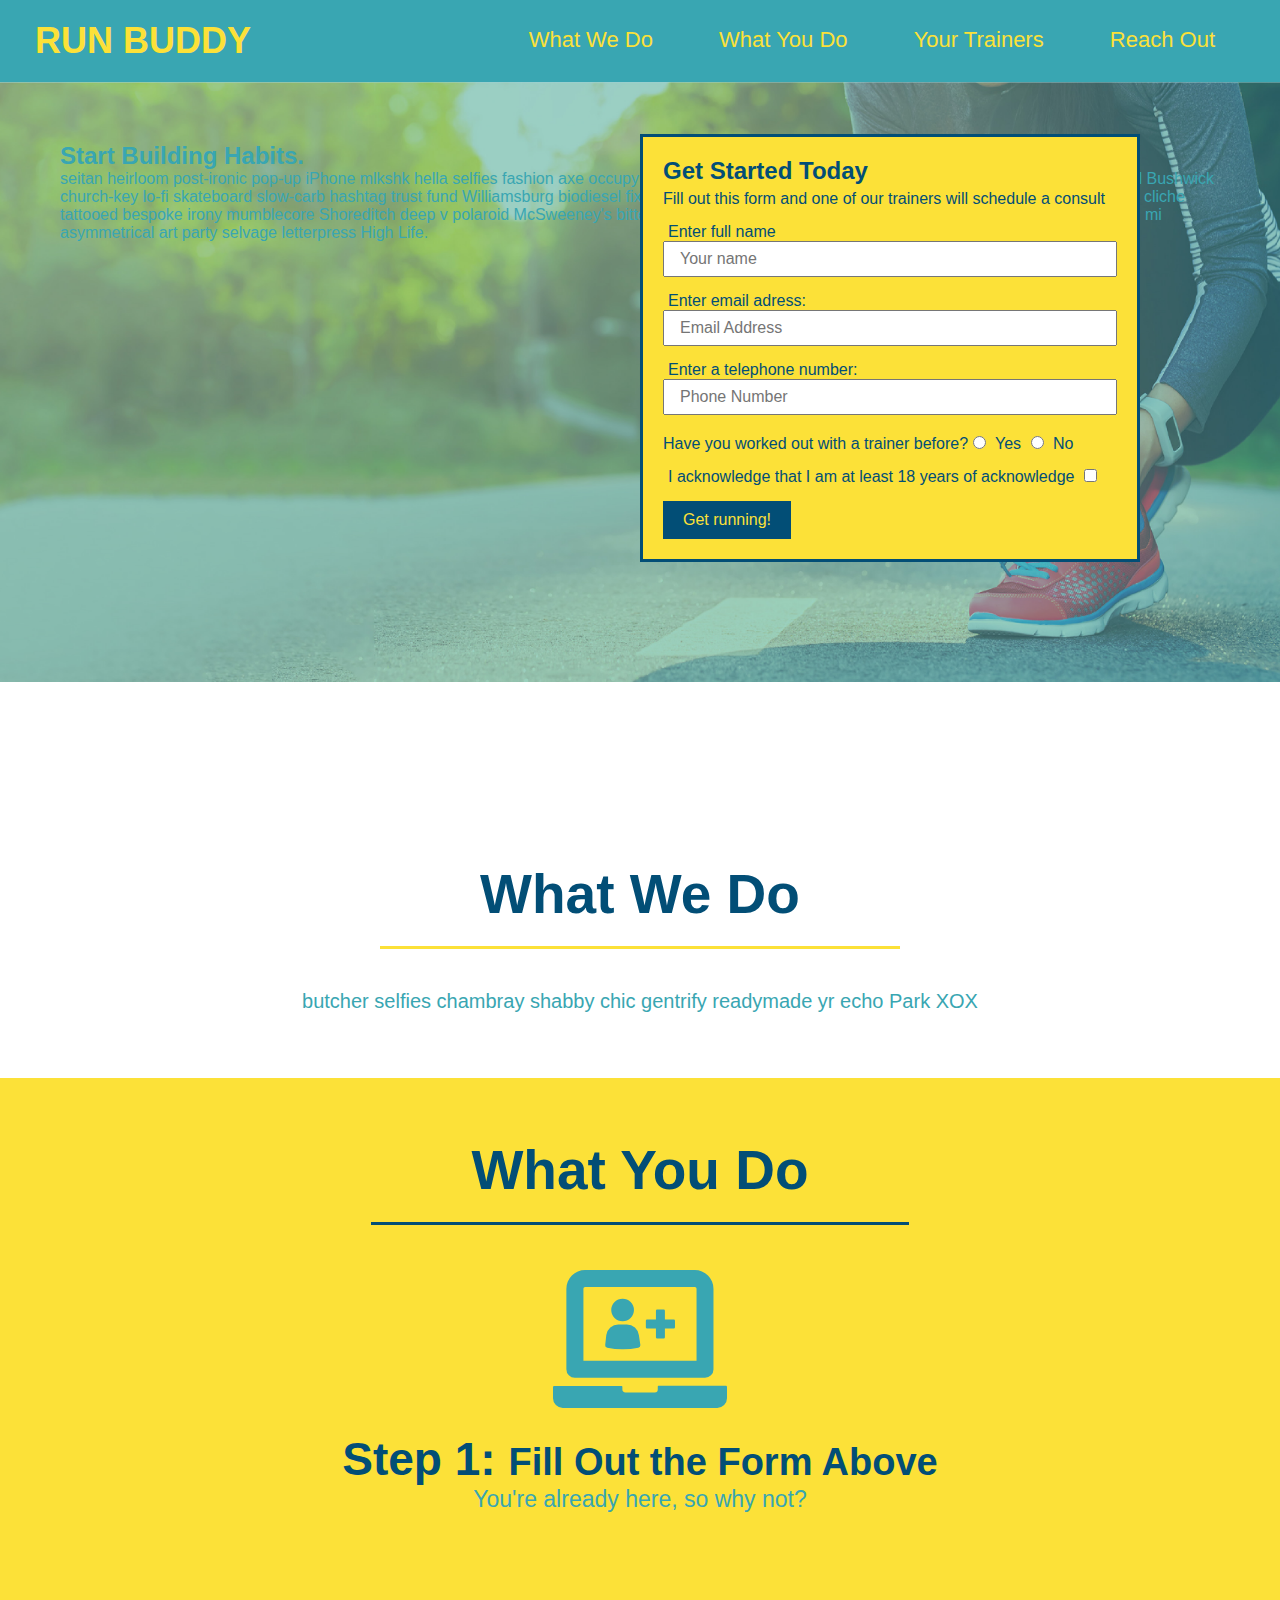
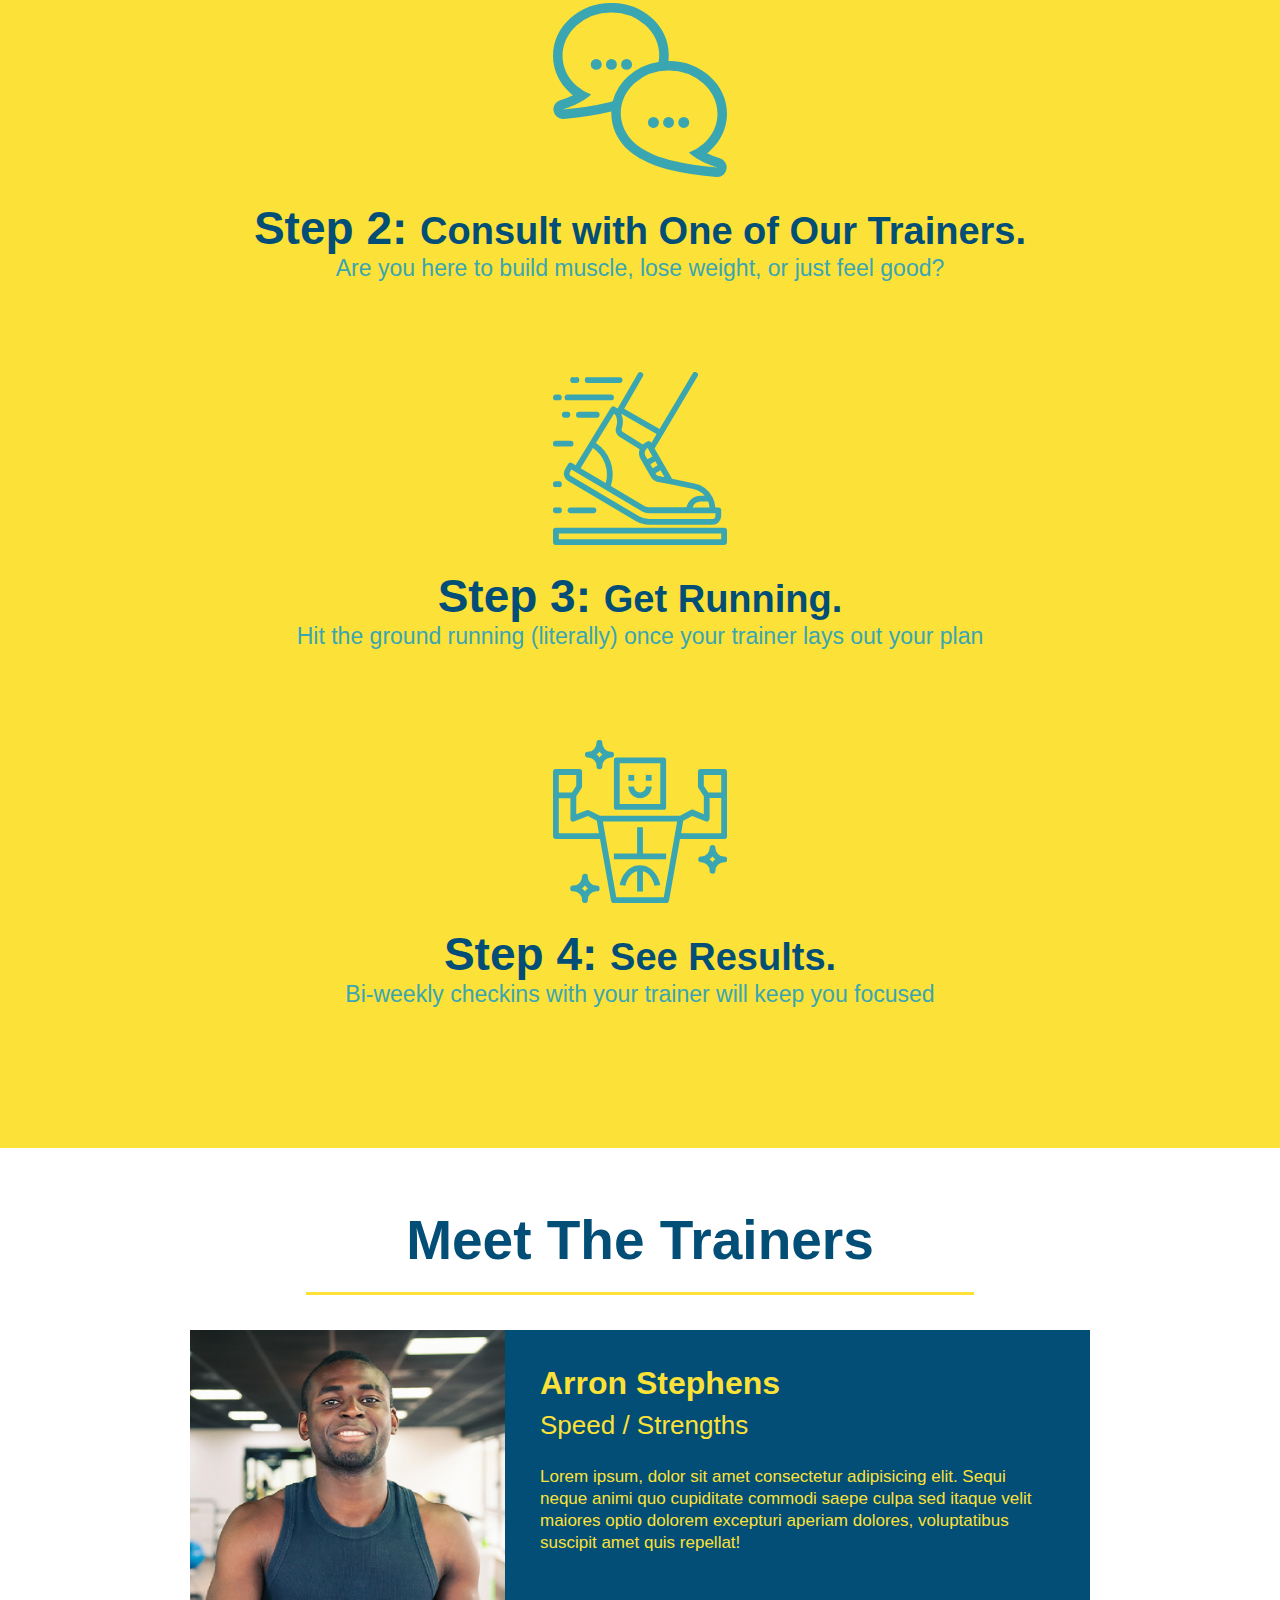
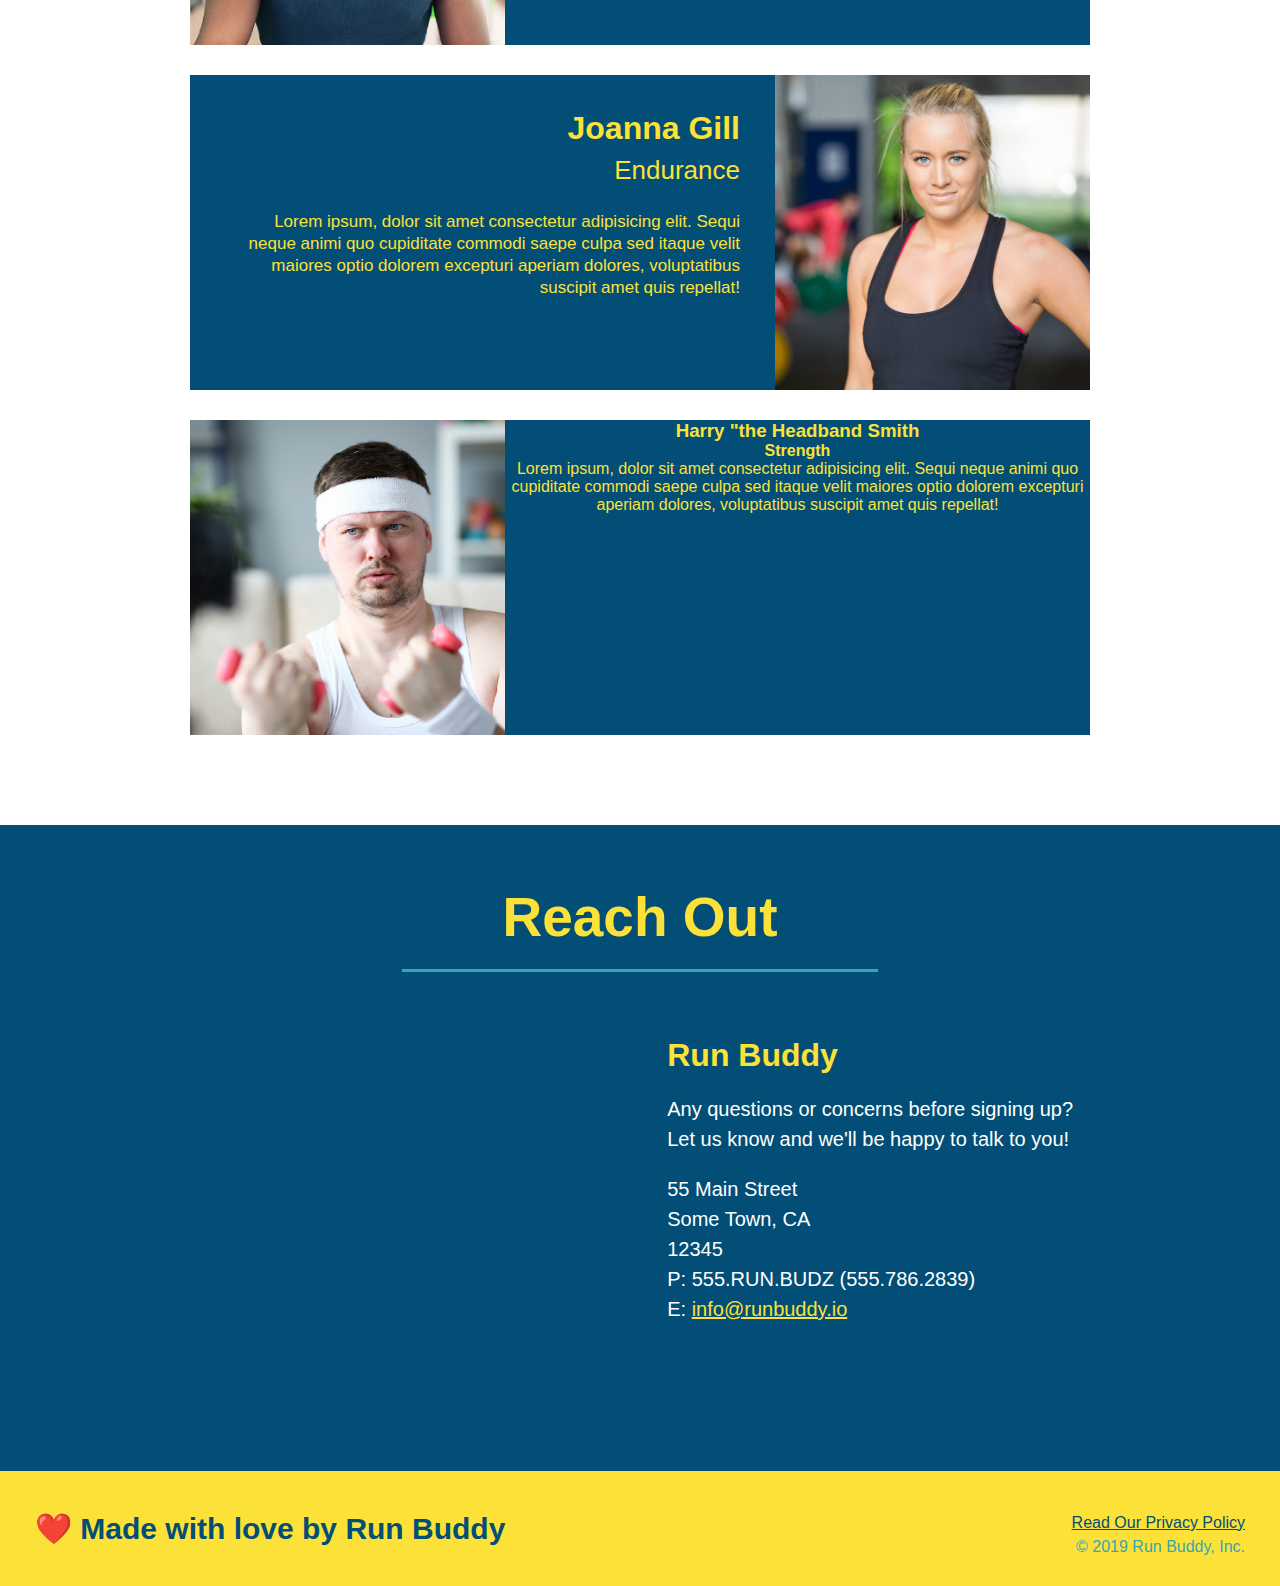
==== index.html @ 313c28f4 "add content to hero, replace image" ====
<!DOCTYPE html>
<html lang="en">
    <head>
        <meta charset="UTF-8" />
        <title>Run Buddy</title>

        <link rel="stylesheet" href="./assets/css/style.css" />
    </head>
    <body>
        <!-- navigation -->
        <header>
        <h1>
            <a href="/">RUN BUDDY</a>
        </h1>
        <nav>
            <ul>
                <li>
                    <a href="#what-we-do">What We Do</a>
                </li>
                <li>
                    <a href="#what-you-do">What You Do</a>
                </li>
                <li>
                    <a href="#your-trainers">Your Trainers</a>
                </li>
                <li>
                    <a href="#reach-out">Reach Out</a>
                </li>
            </ul>
        </nav>
        </header>

        <section class="hero">
            <div class="hero-cta">
                <h2>Start Building Habits.</h2>
                <p>
                  seitan heirloom post-ironic pop-up iPhone mlkshk hella selfies fashion axe occupy readymade put a bird on it messenger bag Wes Anderson Schlitz plaid Bushwick church-key lo-fi skateboard slow-carb hashtag trust fund Williamsburg biodiesel fixie farm-to-table 8-bit banjo XOXO Banksy chillwave bicycle rights retro cliche tattooed bespoke irony mumblecore Shoreditch deep v polaroid McSweeney's bitters cray gentrify tofu Marfa you probably haven't heard of them yr banh mi asymmetrical art party selvage letterpress High Life.
                </p>
              </div>
            <div class="hero-form">
                <h3>Get Started Today</h3>
                <p>Fill out this form and one of our trainers will schedule a consult</p>
            <!-- Add form element -->
            <form>
                <label for="name">Enter full name</label>
                <input type="text" placeholder="Your name" id="name" class="form-input"/>

                <label for="email">Enter email adress:</label>
                <input type="email" placeholder="Email Address" name="email" id="email" class="form-input"/>

                <label for="phone">Enter a telephone number:</label>
                <input type="tel" placeholder="Phone Number" name="phone" id="phone" class="form-input" />
                <p>
                    Have you worked out with a trainer before?
                    <input type="radio" name="trainer-confirm" id="trainer-yes" />
                    <label for="trainer-yes">Yes</label>
                    <input type="radio" name="trainer-confirm" id="trainer-no" />
                    <label for="trainer-no">No</label>
                </p>
                <p>
                    <label for="checkbox" >
                        I acknowledge that I am at least 18 years of acknowledge
                    </label>
                    <input type="checkbox" name="age-confirm" id="checkbox" />
                </p>
                <button type="submit">
                    Get running!
                </button>
            </form>
            </div>
        </section>
        <!-- end hero -->
        <!-- hero/jumbotron -->
        <section>
        </section>

        <!-- "what we do" -->
        <section id="what-we-do" class="intro">
            <h2 class="section-title primary-border">What We Do</h2>
            <p>
               butcher selfies chambray shabby chic gentrify readymade yr echo Park XOX 
            </p>
        </section>

        <!-- "what you do section"-->
        <section id="what-you-do" class="steps">
            <h2 class="section-title secondary">What You Do</h2>

            <div>
                <!-- insert this img element -->
                <img src="./assets/images/step-1.svg">
                <h3> Step 1: <span>Fill Out the Form Above</span></h3>
                <p>You're already here, so why not?</p>
            </div>

            <div>
                <img src="./assets/images/step-2.svg" alt="" />
                <h3> Step 2: <span>Consult with One of Our Trainers.</span></h3>
                <p>Are you here to build muscle, lose weight, or just feel good?</p>
            </div>

            <div>
                <img src="./assets/images/step-3.svg" alt="" />
                <h3>Step 3: <span>Get Running.</span></h3>
                <p>Hit the ground running (literally) once your trainer lays out your plan</p>
            </div>

            <div>
                <img src="./assets/images/step-4.svg" alt="" />
                <h3>Step 4: <span>See Results.</span></h3>
                <p>Bi-weekly checkins with your trainer will keep you focused</p>
            </div>
        </section>

        <!-- "meet the trainers"-->
        <section id="your-trainers" class="trainers">
            <h2 class="section-title primary-border">Meet The Trainers</h2>
            <article class="trainer">
                <img src="./assets/images/trainer-1.jpg" alt="Arron Stephens in his workout clothes, ready to pump iron" />
                <div class="trainer-bio text-left">
                    <h3> Arron Stephens</h3>
                    <h4>Speed / Strengths</h4>
                    <p>
                        Lorem ipsum, dolor sit amet consectetur adipisicing elit. Sequi neque animi quo cupiditate commodi saepe culpa sed
                        itaque velit maiores optio dolorem excepturi aperiam dolores, voluptatibus suscipit amet quis repellat!
                    </p>
                </div>
            </article>

            <!-- second trainer bio -->
            <article class="trainer">
                <div class="trainer-bio text-right">
                    <h3>Joanna Gill</h3>
                    <h4>Endurance</h4>
                    <p>Lorem ipsum, dolor sit amet consectetur adipisicing elit. Sequi neque animi quo cupiditate commodi saepe culpa sed
                       itaque velit maiores optio dolorem excepturi aperiam dolores, voluptatibus suscipit amet quis repellat!</p>
                </div>
                <img src="./assets/images/trainer-2.jpg" alt="Joanna Gill cooling off after a workout" />
            </article>

            <!-- third trainer bio -->
            <article class="trainer">
                <img src="./assets/images/trainer-3.jpg" alt="Harry SMith wearing a headband and lifting comically small pink weights" />
                <h3>Harry "the Headband Smith</h3>
                <h4>Strength</h4>
                <p>Lorem ipsum, dolor sit amet consectetur adipisicing elit. Sequi neque animi quo cupiditate commodi saepe culpa sed
                    itaque velit maiores optio dolorem excepturi aperiam dolores, voluptatibus suscipit amet quis repellat!</p>
            </article>
        </section>

        <!--"reach out section"-->
        <section id="reach-out" class="contact">
            <h2 class="section-title secondary-border">Reach Out</h2>
            <div class="contact-info">
                <iframe src="https://www.google.com/maps/embed?pb=!1m18!1m12!1m3!1d3417.18582419371!2d-97.79706678522282!3d31.076757676022446!2m3!1f0!2f0!3f0!3m2!1i1024!2i768!4f13.1!3m3!1m2!1s0x865ab4d76bbcd91b%3A0xd4c68aaa3ef60b94!2s3803%20Anvil%20Range%20Rd%2C%20Killeen%2C%20TX%2076549!5e0!3m2!1sen!2sus!4v1616133177177!5m2!1sen!2sus" 
                 frameborder="0"
                 height="400"
                 width="400"
                 style="border:0"
                 allowfullscreen
                >
                </iframe>
                <div>
                    <h3>Run Buddy</h3>
                <p>
                    Any questions or concerns before signing up?
                    <br />
                    Let us know and we'll be happy to talk to you!
                </p>
                <address>
                    55 Main Street <br />
                    Some Town, CA <br />
                    12345<br />
                    P: 555.RUN.BUDZ (555.786.2839)<br />
                    E: <a href="mailto:info@runbuddy.io">info@runbuddy.io</a>
                </address>
                </div>
            </div>
        </section>
        <footer>
            <h2>❤️ Made with love by Run Buddy</h2>
            <div>
                <a href="./privacy-policy.html">Read Our Privacy Policy</a><br />
                &copy; 2019 Run Buddy, Inc.
            </div>
        </footer>
    </body>
</html>
---- assets/css/style.css ----
* {
    margin: 0;
    padding; 0;
    box-sizing: border-box;
}
body {
    color: #39a6b2;
    font-family: Helvetica, Arial, sans-serif;
}

/*apply styles to <header> */
header {
    padding: 20px 35px;
    background-color: #39a6b2
}

header h1 {
    font-weight: bold
    font-size: 36px;
    color: 3fce138;
    margin: 0;
}

header a {
    text-decoration: none;
    color: #fce138
}

header nav {
    float: right;
    margin: 7px 0;
}

header nav ul li {
    display: inline;
}

header nav ul li {
    margin: 0 30px;
    font-weight: lighter;
    font-size: 22px;
}

header h1 {
    font-weight: bold;
    font-size: 36px;
    color: #fce138;
    margin: 0;
    display:inline;
}

footer {
    background: #fce138;
    width: 100%;
    padding: 40px 35px;
}

footer h2 {
    display: inline;
    color: #024e76;
    font-size: 30px;
    margin: 0;
}

footer div {
    float: right;
    line-height: 1.5;
    text-align: right;
}

footer a {
    color: #024e76;
}

section {
    padding: 60px;
}

/* Hero Style Start */
.hero {
    background-image: url("../images/hero-bg.jpg");
    height: 600px;
    background-size: cover;
    background-position: center;
    position: relative;
}
/* Hero Style End*/

.hero-form {
    border: 3px solid #024e76;
    background-color: #fce138;
    padding: 20px;
    width: 500px;
    color: #024e76;
    position: absolute;
    bottom: 120px;
    right: 140px;
}

.hero-form h3 {
    font-size: 24px;
    margin: 0;
}

.hero-form p {
    margin: 5px 0 15px 0;
}

.form-input {
    border: 1px solid #024e76
    display: block;
    padding: 7px 15px;
    font-size: 16px;
    color: #024e76;
    width: 100%;
    margin-bottom: 15px;
}

.hero-form label {
    margin: 0 5px;
}

.hero-form button {
    color: #fce138;
    background-color: #024e76;
    border: none;
    padding: 10px 20px;
    font-size: 16px;
}
/*HERO STYLES END */

.intro {
    text-align: center;
}

.intro p {
    line-height: 1.7;
    color: #39a6b2;
    width; 80%;
    font-size: 20px;
    margin: 0 auto;
}

.steps {
    text-align: center;
    background: #fce138;
}

.section-title {
    font-size: 55px;
    color: #024e76;
    margin-bottom: 35px;
    padding: 0 100px 20px 100px;
    display: inline-block;
    border-bottom: 3px solid;
}

.primary-border {
    border-color: #fce138;
}

.secondary-border {
    border-color: #39a6b2;
}

.steps div {
    margin-bottom: 80px;
}

.steps img {
    width: 15%;
    margin: 10px 0;
}

.steps h3 {
    color: #024e76;
    font-size: 46px;
    margin-top: 10px;
}

.steps p {
    color: #39a6b2;
    font-size: 23px;
}

.steps span {
    font-size: 38px;
}

.trainers {
    text-align: center;
}

.trainer {
    width: 900px;
    margin: 0 auto 30px auto;
    background: #024e76;
    color: #fce138;
    overflow: auto
}

.trainer img {
    width: 35%;
    float: left;
    overflow: auto
}

.trainer-bio {
    padding: 35px;
    float: left;
    width: 65%
}

.text-left {
    text-align: left;
}

.text-right {
    text-align: right;
}

.trainer-bio h3 {
    font-size: 32px;
    margin-bottom: 8px;
}

.trainer-bio h4 {
    font-weight: lighter;
    font-size: 26px;
    margin-bottom: 25px;
}

.trainer-bio p {
    font-size: 17px;
    line-height: 1.3;
}

/* REACH OUT STYLES START */
.contact {
    text-align: center;
    background: #024e76;
}

.contact h2 {
    color: #fce138;
}

.contact-info iframe {
    width: 400px;
    height: 400px;
}

.contact-info iframe {
    width: 400px;
    height: 400px;
}

.contact-info div {
    width: 410px;
    display: inline-block;
    vertical-align: top;
    text-align: left;
    margin: 30px 0 0 60px;
    color: white;
}

.contact-info h3 {
    color: #fce138;
    font-size: 32px;
}

.contact-info p, .contact-info address {
    margin: 20px 0;
    line-height: 1.5;
    font-size: 20px;
    font-style: normal;
}

.contact-info a {
    color: #fce138;
}

/* REACH OUT STYLES END */
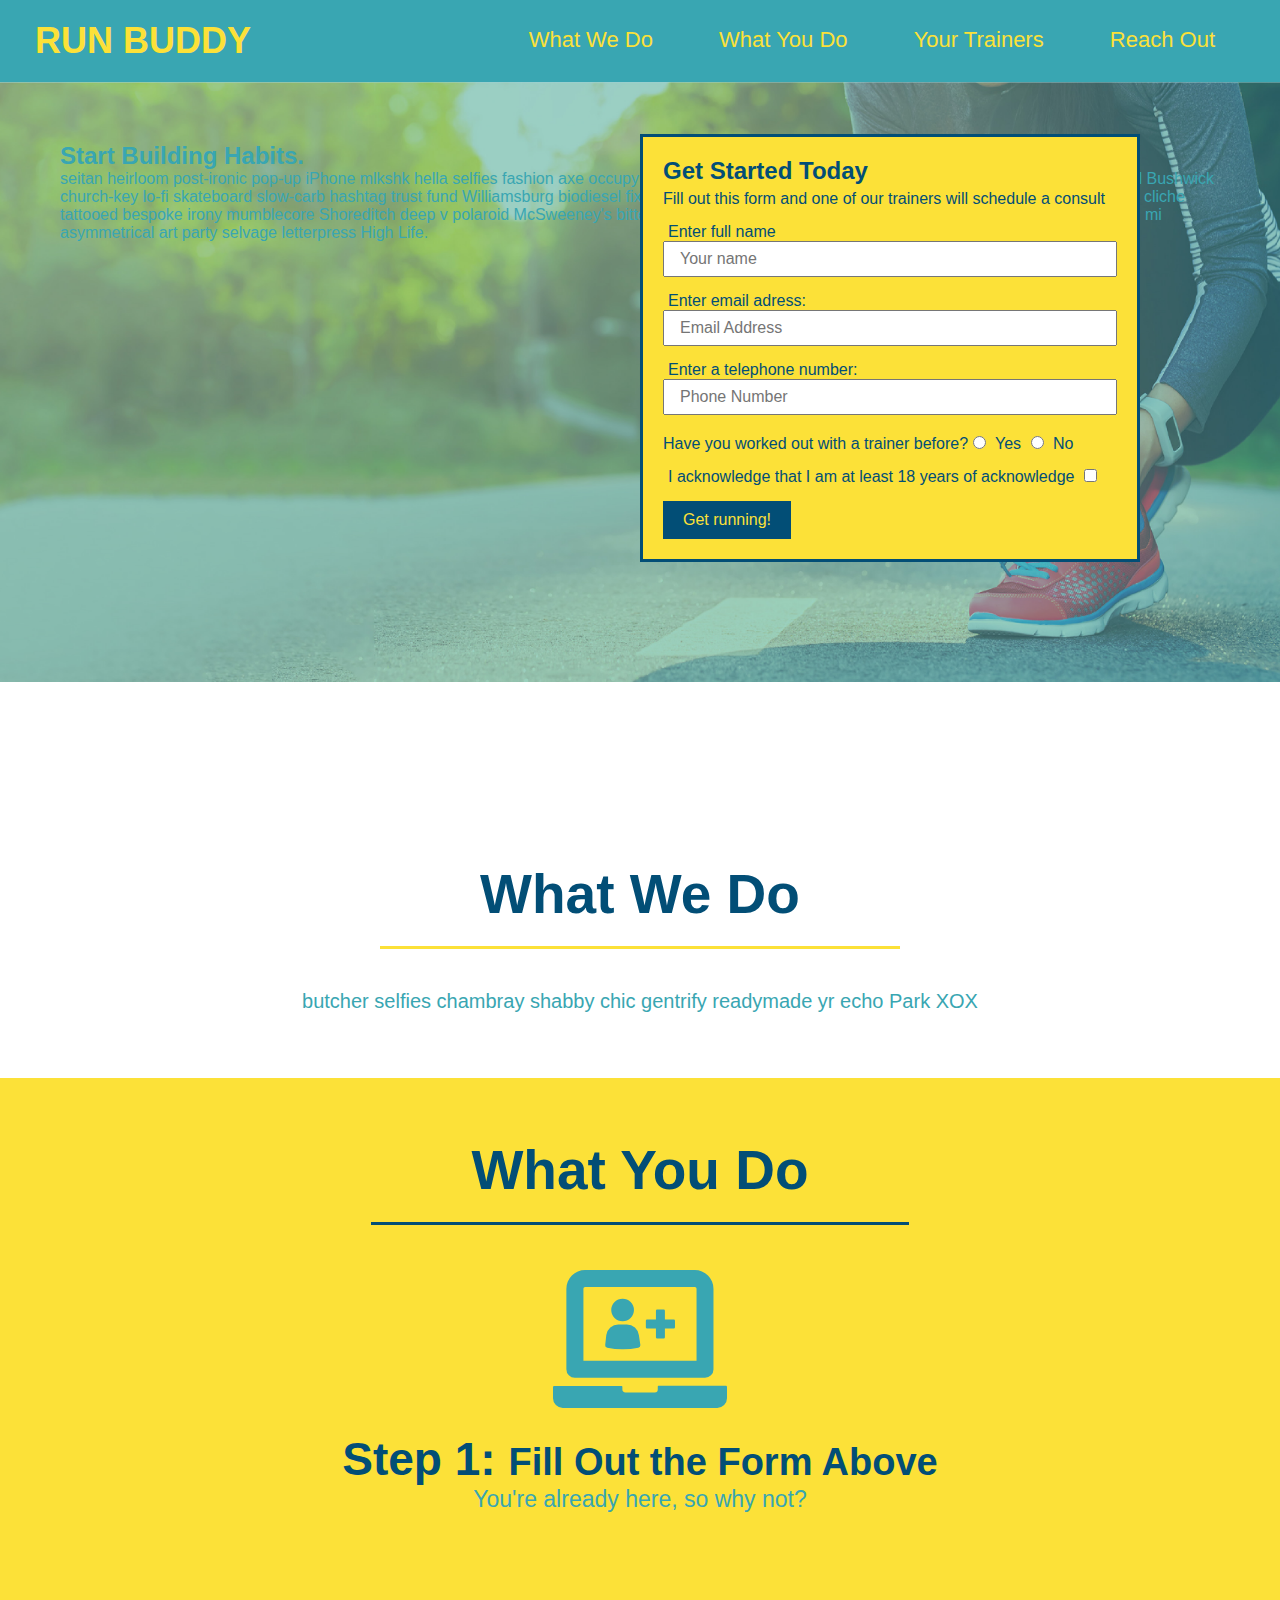
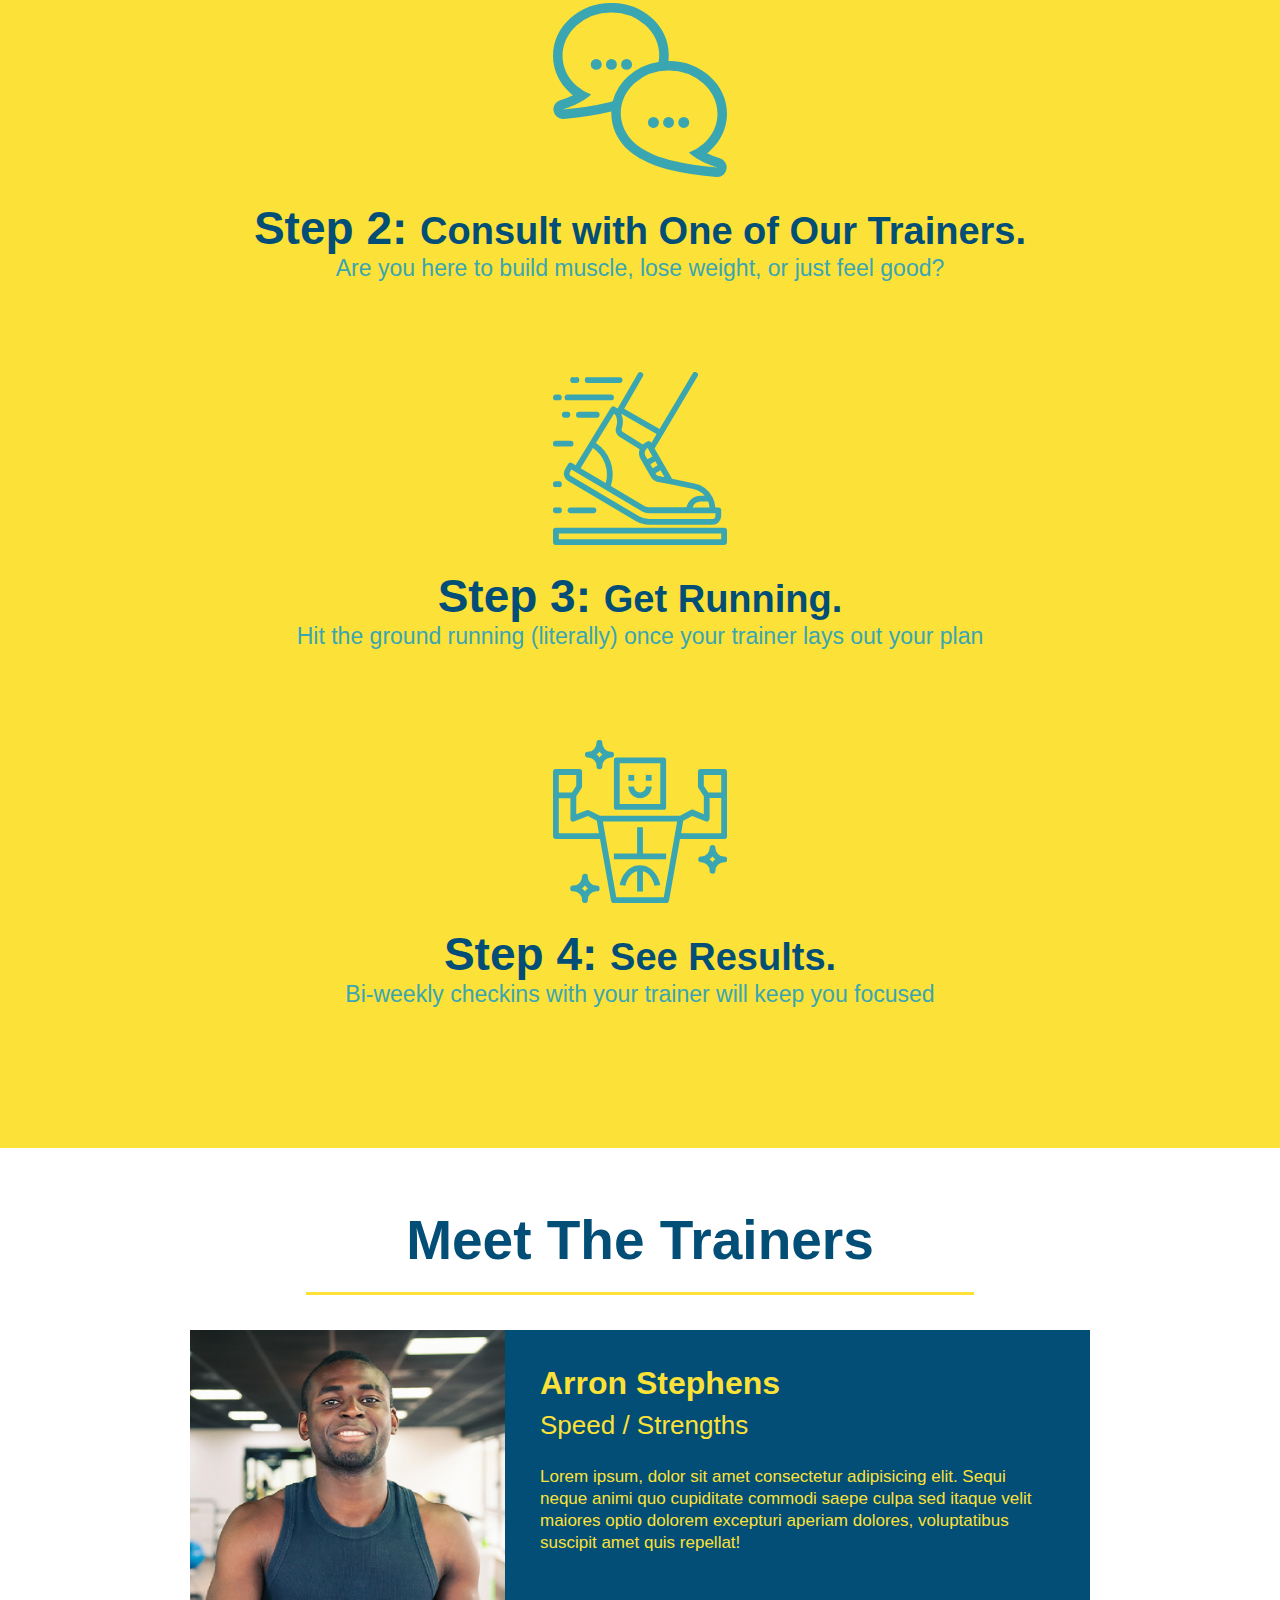
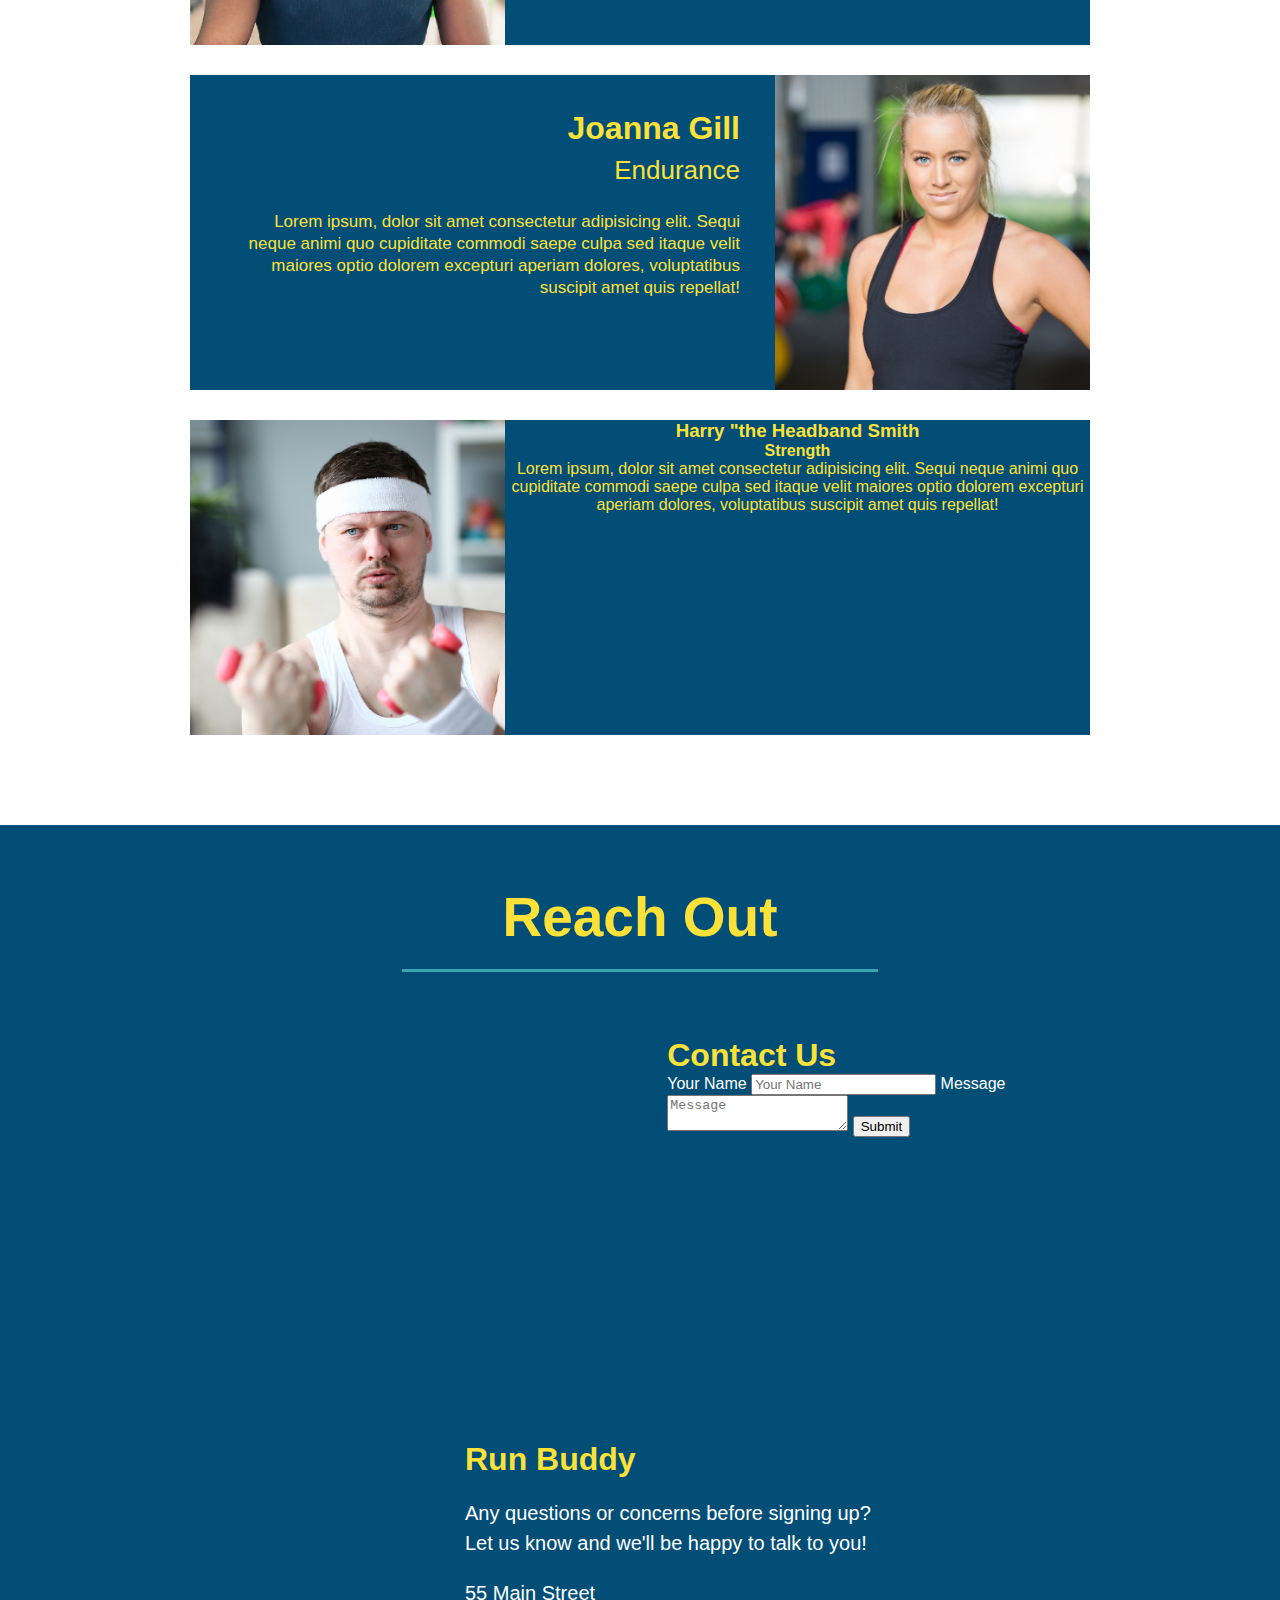
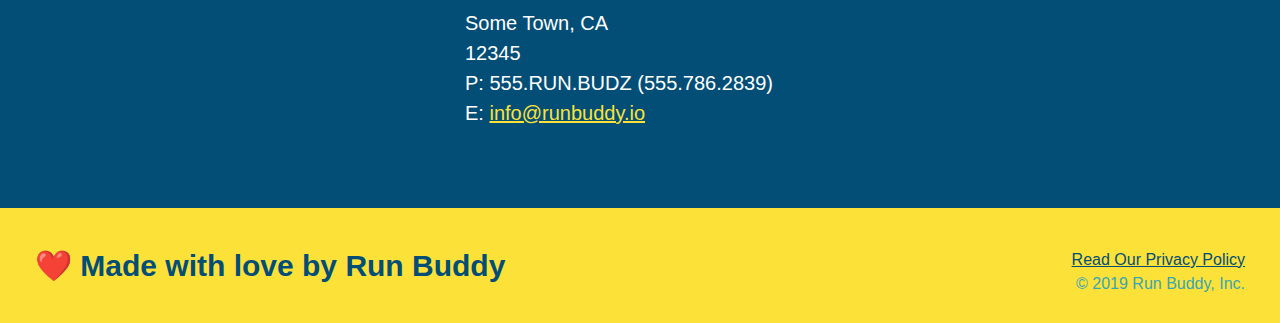
==== commit fbfa9449: "add contact form" ====
--- a/index.html
+++ b/index.html
@@ -160,6 +160,18 @@
                  allowfullscreen
                 >
                 </iframe>
+                <div class="contact-form">
+                    <h3>Contact Us</h3>
+                    <form>
+                       <label for="contact-name">Your Name</label>
+                       <input type="text" id="contact-name" placeholder="Your Name" />
+                  
+                       <label for="contact-message">Message</label>
+                       <textarea id="contact-message" placeholder="Message"></textarea>
+                  
+                       <button type="submit">Submit</button>
+                      </form>
+                  </div>
                 <div>
                     <h3>Run Buddy</h3>
                 <p>
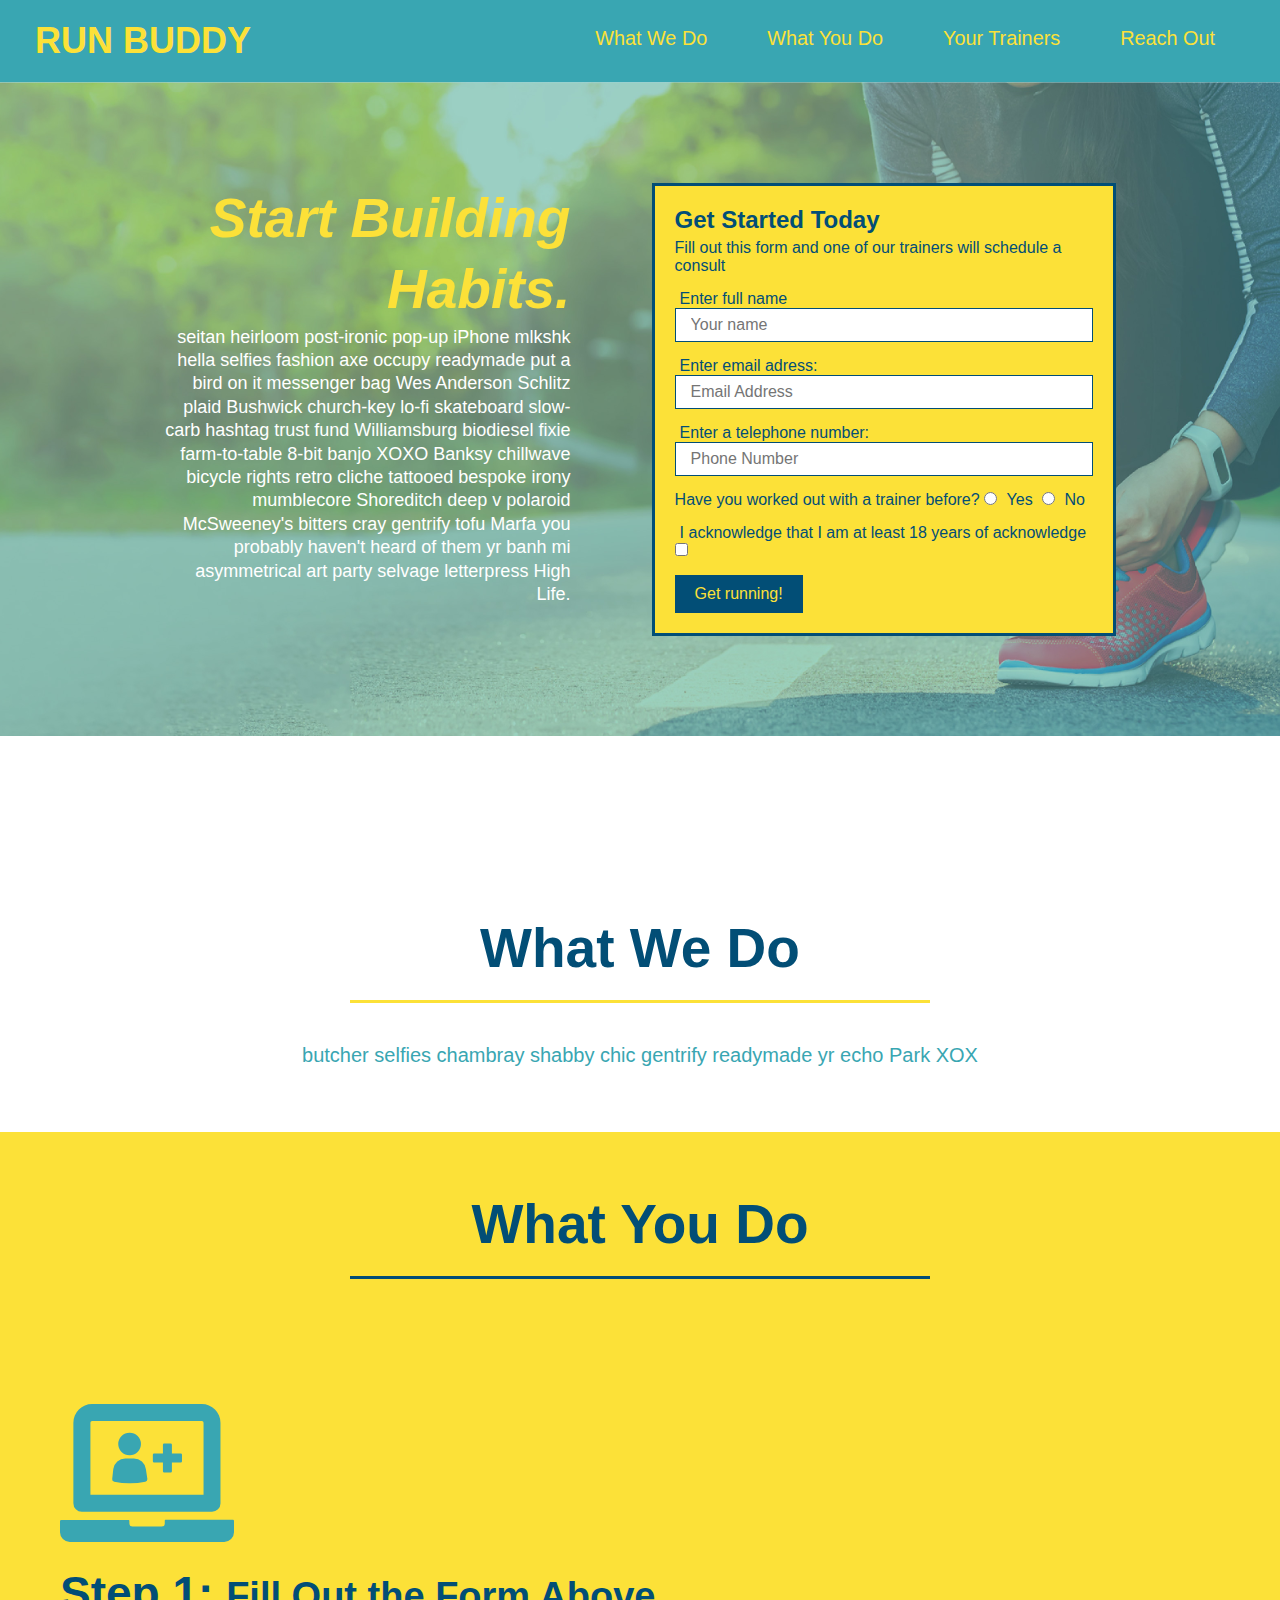
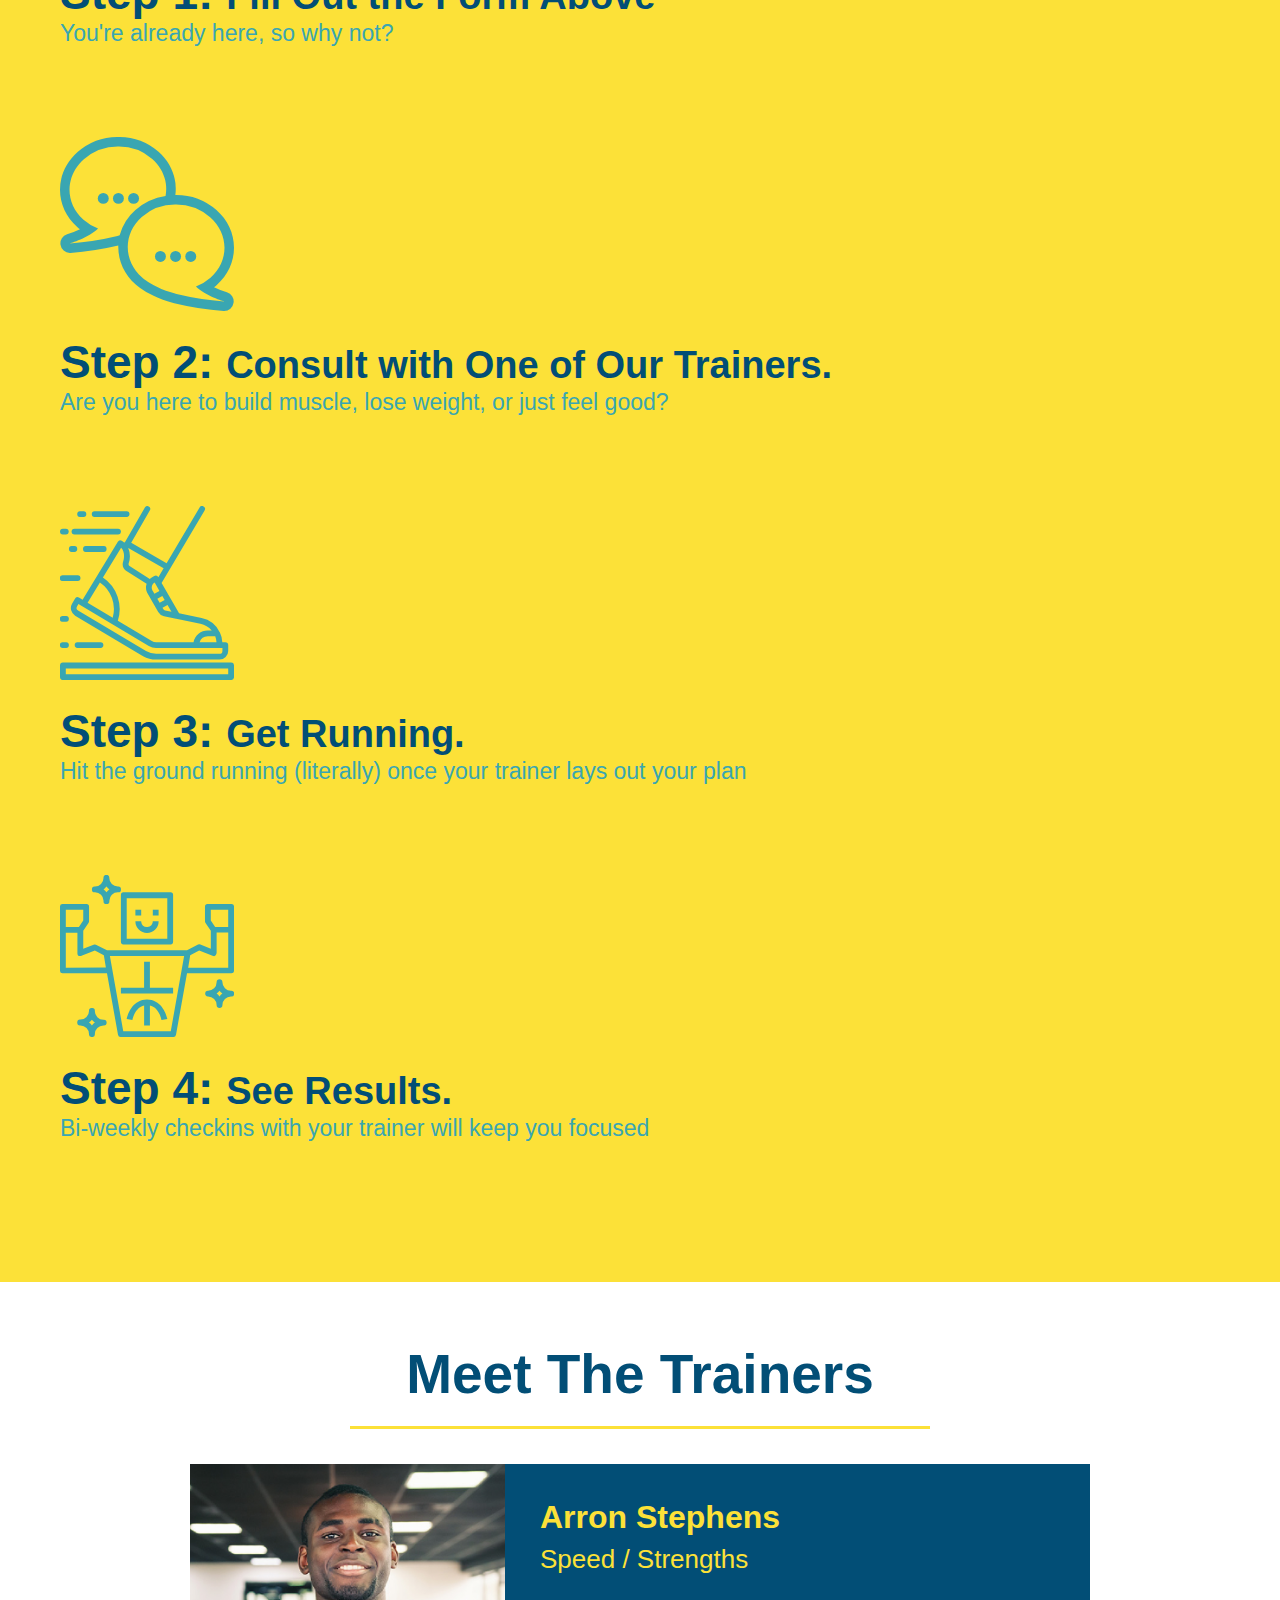
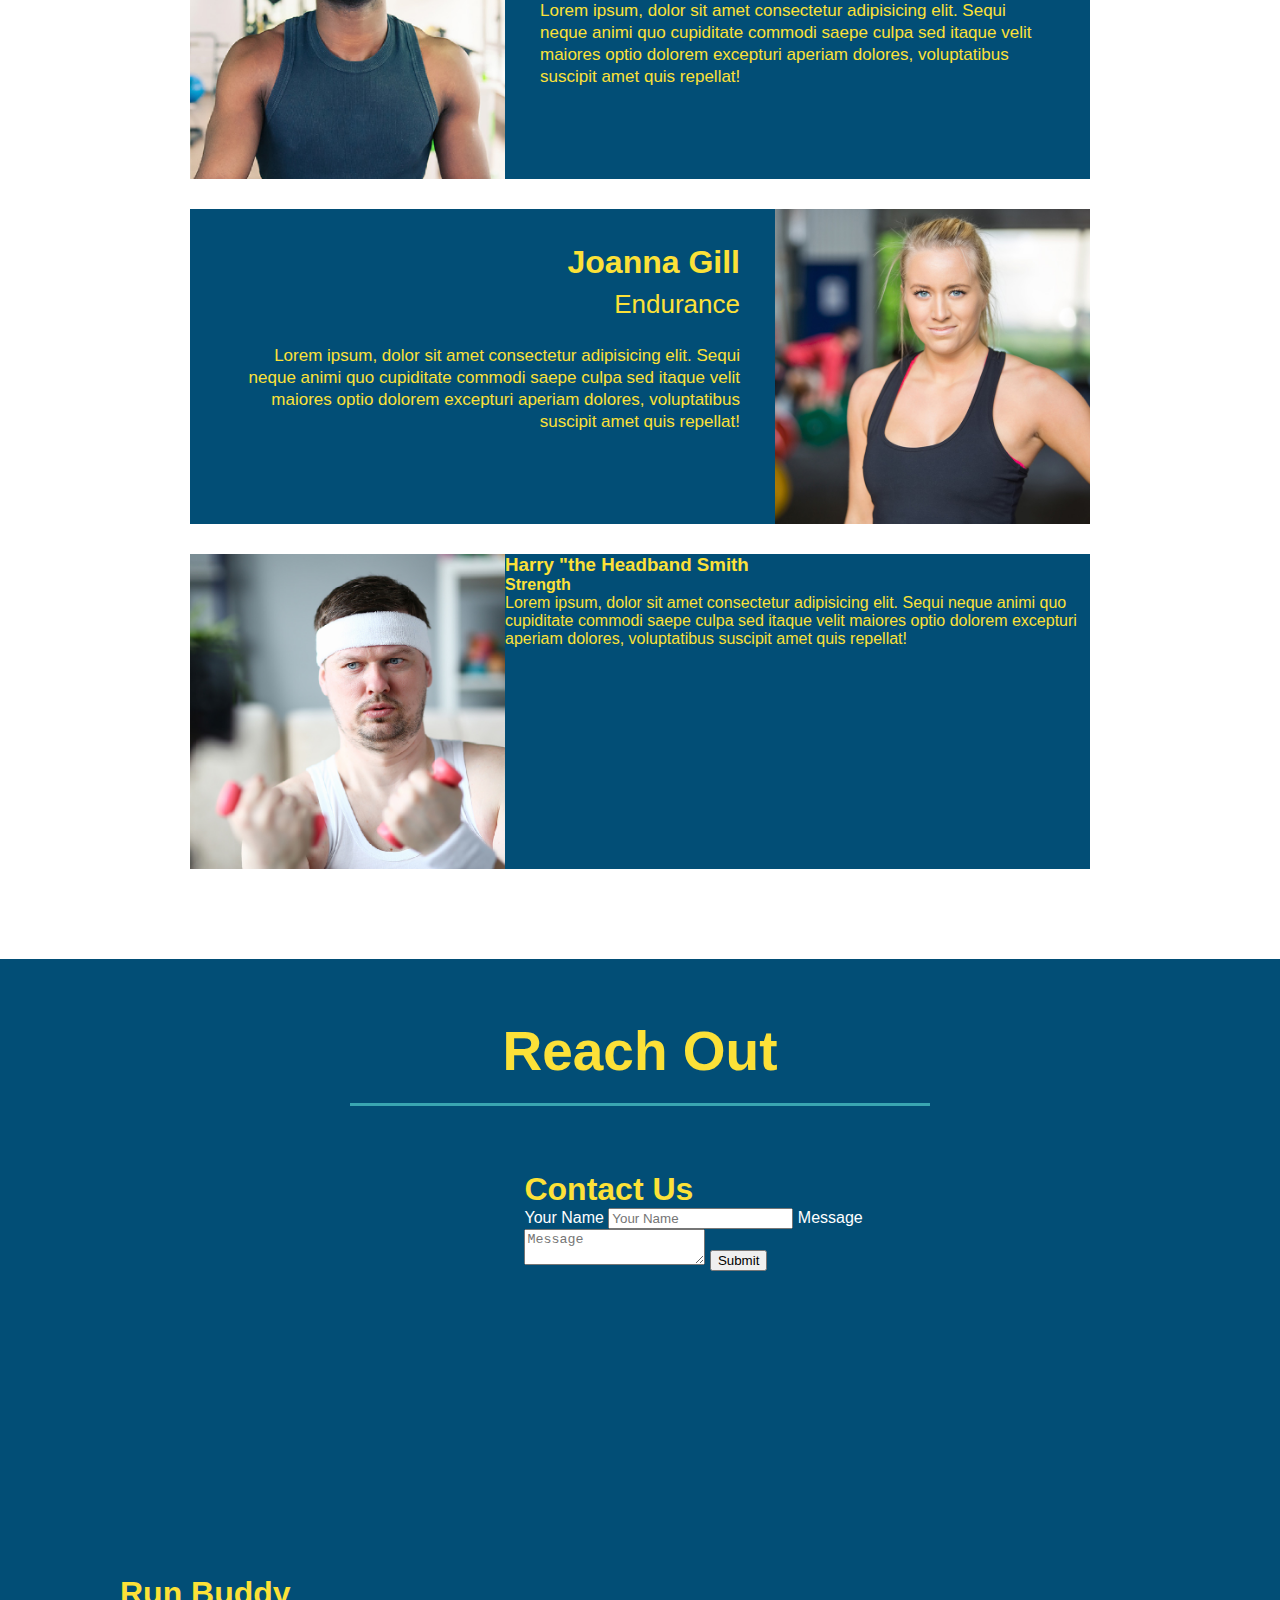
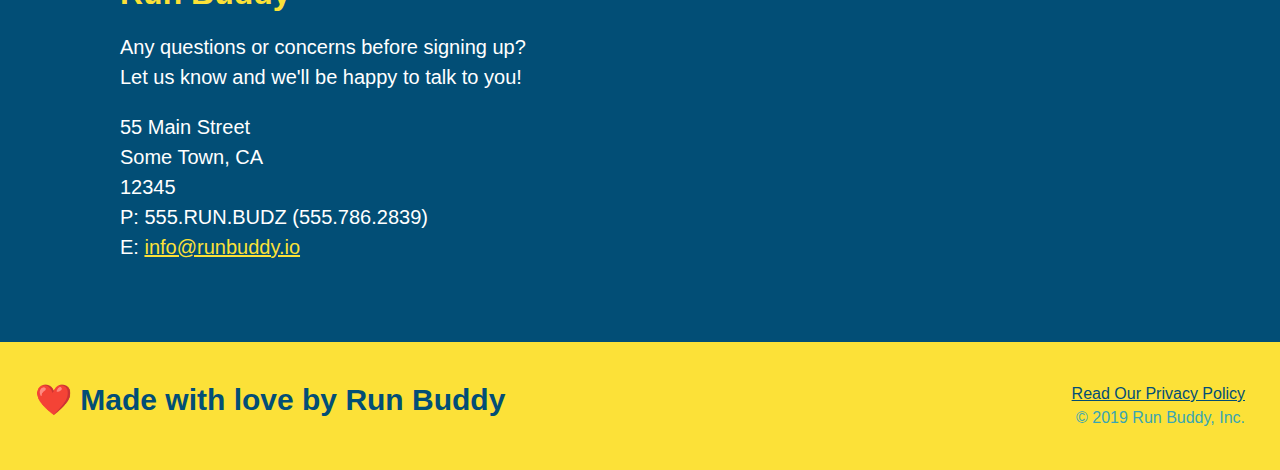
==== commit ebc52ccb: "2.2.8" ====
--- a/index.html
+++ b/index.html
@@ -76,16 +76,21 @@
 
         <!-- "what we do" -->
         <section id="what-we-do" class="intro">
-            <h2 class="section-title primary-border">What We Do</h2>
-            <p>
-               butcher selfies chambray shabby chic gentrify readymade yr echo Park XOX 
-            </p>
+            <div class="flex-row">
+                <h2 class="section-title primary-border">What We Do</h2>
+            </div>
+            <div class="flex-row">
+                <p>
+                    butcher selfies chambray shabby chic gentrify readymade yr echo Park XOX 
+                </p>
+            </div>
         </section>
 
         <!-- "what you do section"-->
         <section id="what-you-do" class="steps">
-            <h2 class="section-title secondary">What You Do</h2>
-
+            <div class="flex-row">
+                <h2 class="section-title secondary">What You Do</h2>
+            </div>
             <div>
                 <!-- insert this img element -->
                 <img src="./assets/images/step-1.svg">
@@ -114,7 +119,9 @@
 
         <!-- "meet the trainers"-->
         <section id="your-trainers" class="trainers">
-            <h2 class="section-title primary-border">Meet The Trainers</h2>
+            <div class="flex-row">
+                <h2 class="section-title primary-border">Meet The Trainers</h2>
+            </div>
             <article class="trainer">
                 <img src="./assets/images/trainer-1.jpg" alt="Arron Stephens in his workout clothes, ready to pump iron" />
                 <div class="trainer-bio text-left">
@@ -150,7 +157,9 @@
 
         <!--"reach out section"-->
         <section id="reach-out" class="contact">
-            <h2 class="section-title secondary-border">Reach Out</h2>
+            <div class="flex-row">
+                <h2 class="section-title secondary-border">Reach Out</h2>
+            </div>
             <div class="contact-info">
                 <iframe src="https://www.google.com/maps/embed?pb=!1m18!1m12!1m3!1d3417.18582419371!2d-97.79706678522282!3d31.076757676022446!2m3!1f0!2f0!3f0!3m2!1i1024!2i768!4f13.1!3m3!1m2!1s0x865ab4d76bbcd91b%3A0xd4c68aaa3ef60b94!2s3803%20Anvil%20Range%20Rd%2C%20Killeen%2C%20TX%2076549!5e0!3m2!1sen!2sus!4v1616133177177!5m2!1sen!2sus" 
                  frameborder="0"
--- a/assets/css/style.css
+++ b/assets/css/style.css
@@ -10,8 +10,11 @@
 
 /*apply styles to <header> */
 header {
+    display: flex;
     padding: 20px 35px;
-    background-color: #39a6b2
+    background-color: #39a6b2;
+    justify-content: space-between;
+    flex-wrap: wrap;
 }
 
 header h1 {
@@ -27,19 +30,22 @@
 }
 
 header nav {
-    float: right;
     margin: 7px 0;
 }
 
-header nav ul li {
-    display: inline;
-}
-
-header nav ul li {
+header nav ul {
+    display: flex;
+    flex-wrap: wrap;
+    justify-content: space-between;
+    align-items: center;
+    list-style: none;
+}
+
+header nav ul li a {
     margin: 0 30px;
     font-weight: lighter;
-    font-size: 22px;
-}
+    font-size: 1.55vw;
+  }
 
 header h1 {
     font-weight: bold;
@@ -53,17 +59,18 @@
     background: #fce138;
     width: 100%;
     padding: 40px 35px;
+    display: flex;
+    justify-content: space-between;
+    flex-wrap: wrap;
 }
 
 footer h2 {
-    display: inline;
     color: #024e76;
     font-size: 30px;
     margin: 0;
 }
 
 footer div {
-    float: right;
     line-height: 1.5;
     text-align: right;
 }
@@ -79,22 +86,20 @@
 /* Hero Style Start */
 .hero {
     background-image: url("../images/hero-bg.jpg");
-    height: 600px;
     background-size: cover;
     background-position: center;
-    position: relative;
-}
-/* Hero Style End*/
+    display: flex;
+    justify-content: center;
+    flex-wrap: wrap;
+}
 
 .hero-form {
     border: 3px solid #024e76;
     background-color: #fce138;
     padding: 20px;
-    width: 500px;
-    color: #024e76;
-    position: absolute;
-    bottom: 120px;
-    right: 140px;
+    color: #024e76;
+    width: 40%;
+    margin: 3.5%;
 }
 
 .hero-form h3 {
@@ -107,7 +112,7 @@
 }
 
 .form-input {
-    border: 1px solid #024e76
+    border: 1px solid #024e76;
     display: block;
     padding: 7px 15px;
     font-size: 16px;
@@ -127,11 +132,22 @@
     padding: 10px 20px;
     font-size: 16px;
 }
+
+.hero-cta {
+    width: 35%;
+    text-align: right;
+    margin: 3.5%;
+    color: #fff;
+    font-size: 18px;
+    line-height: 1.3;
+}
+
+.hero-cta h2 {
+    font-style: italic;
+    font-size: 55px;
+    color: #fce138;
+}
 /*HERO STYLES END */
-
-.intro {
-    text-align: center;
-}
 
 .intro p {
     line-height: 1.7;
@@ -139,20 +155,21 @@
     width; 80%;
     font-size: 20px;
     margin: 0 auto;
+    text-align: center;
 }
 
 .steps {
-    text-align: center;
     background: #fce138;
 }
 
 .section-title {
     font-size: 55px;
     color: #024e76;
-    margin-bottom: 35px;
-    padding: 0 100px 20px 100px;
-    display: inline-block;
     border-bottom: 3px solid;
+    padding-bottom: 20px;
+    text-align: center;
+    margin: 0 auto 35px auto;
+    width: 50%;
 }
 
 .primary-border {
@@ -188,7 +205,7 @@
 }
 
 .trainers {
-    text-align: center;
+
 }
 
 .trainer {
@@ -237,7 +254,6 @@
 
 /* REACH OUT STYLES START */
 .contact {
-    text-align: center;
     background: #024e76;
 }
 
@@ -280,4 +296,7 @@
     color: #fce138;
 }
 
+.flex-row {
+    display:flex;
+}
 /* REACH OUT STYLES END */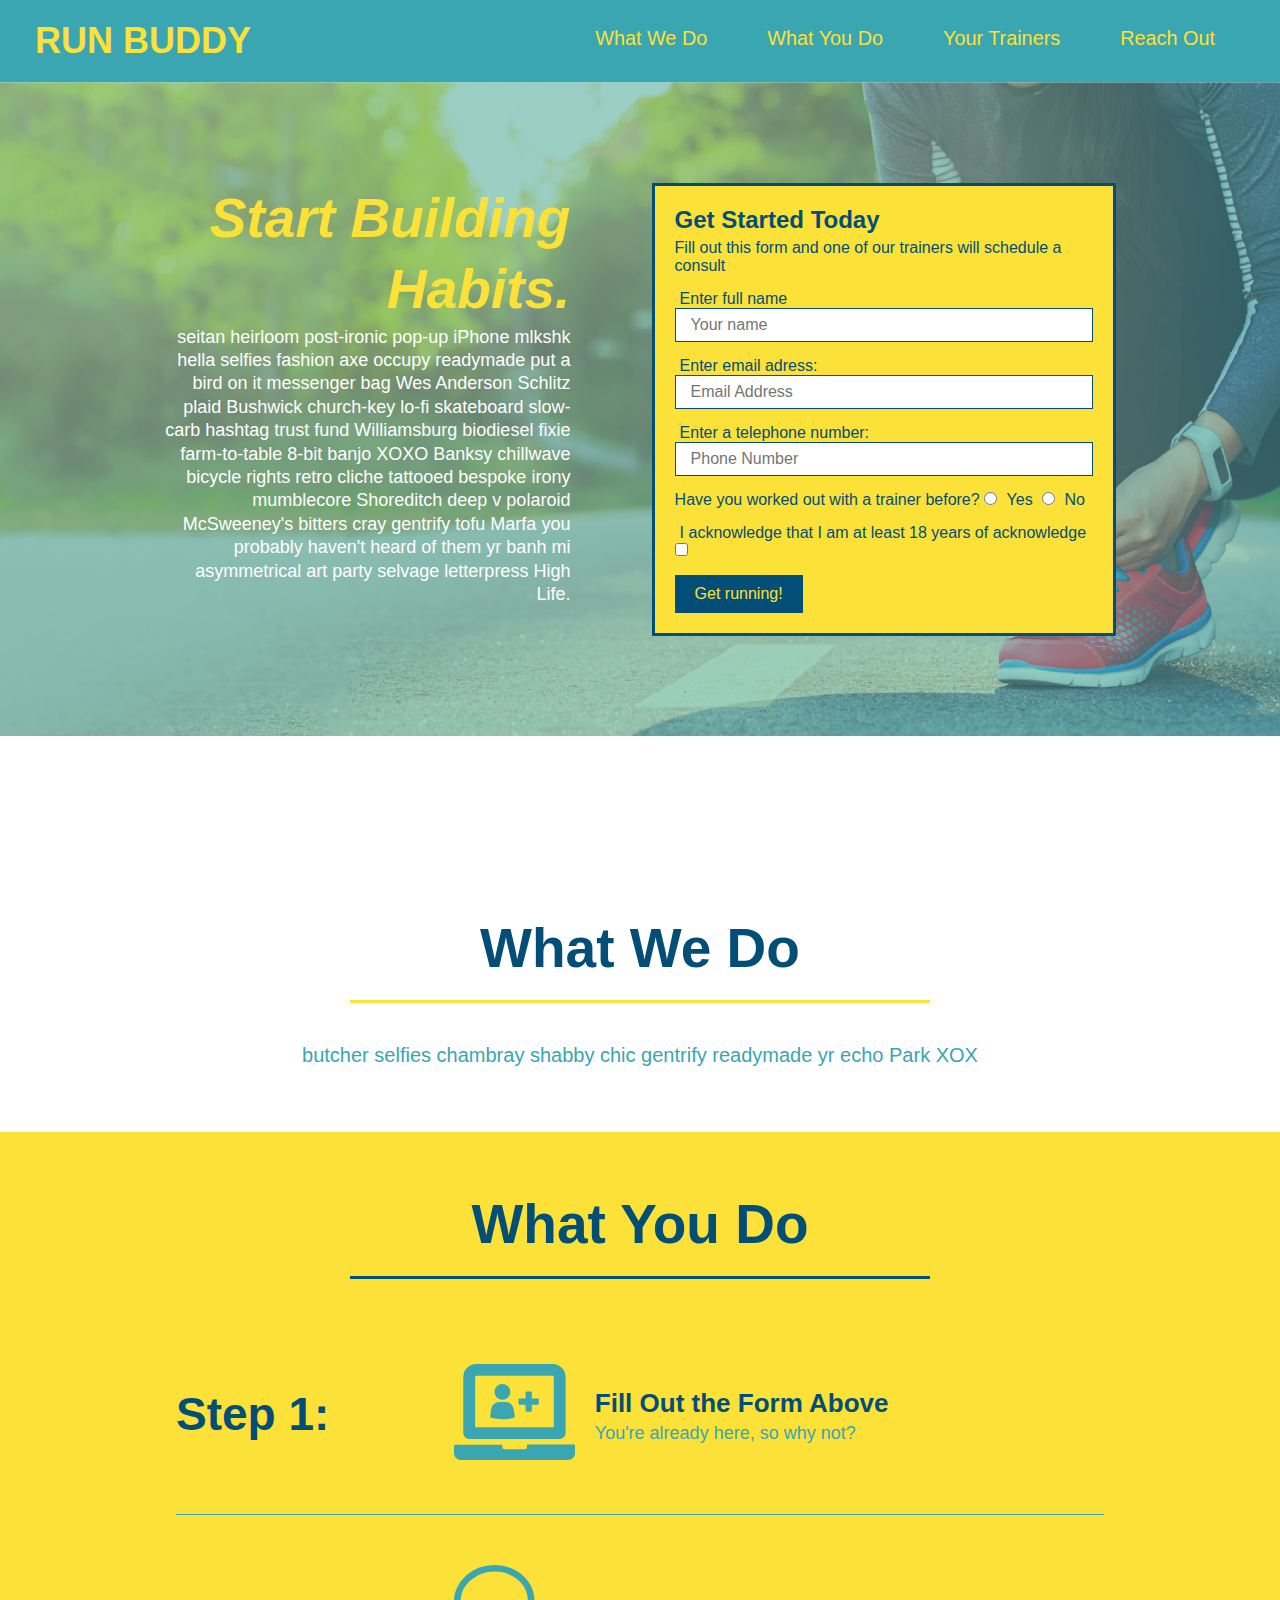
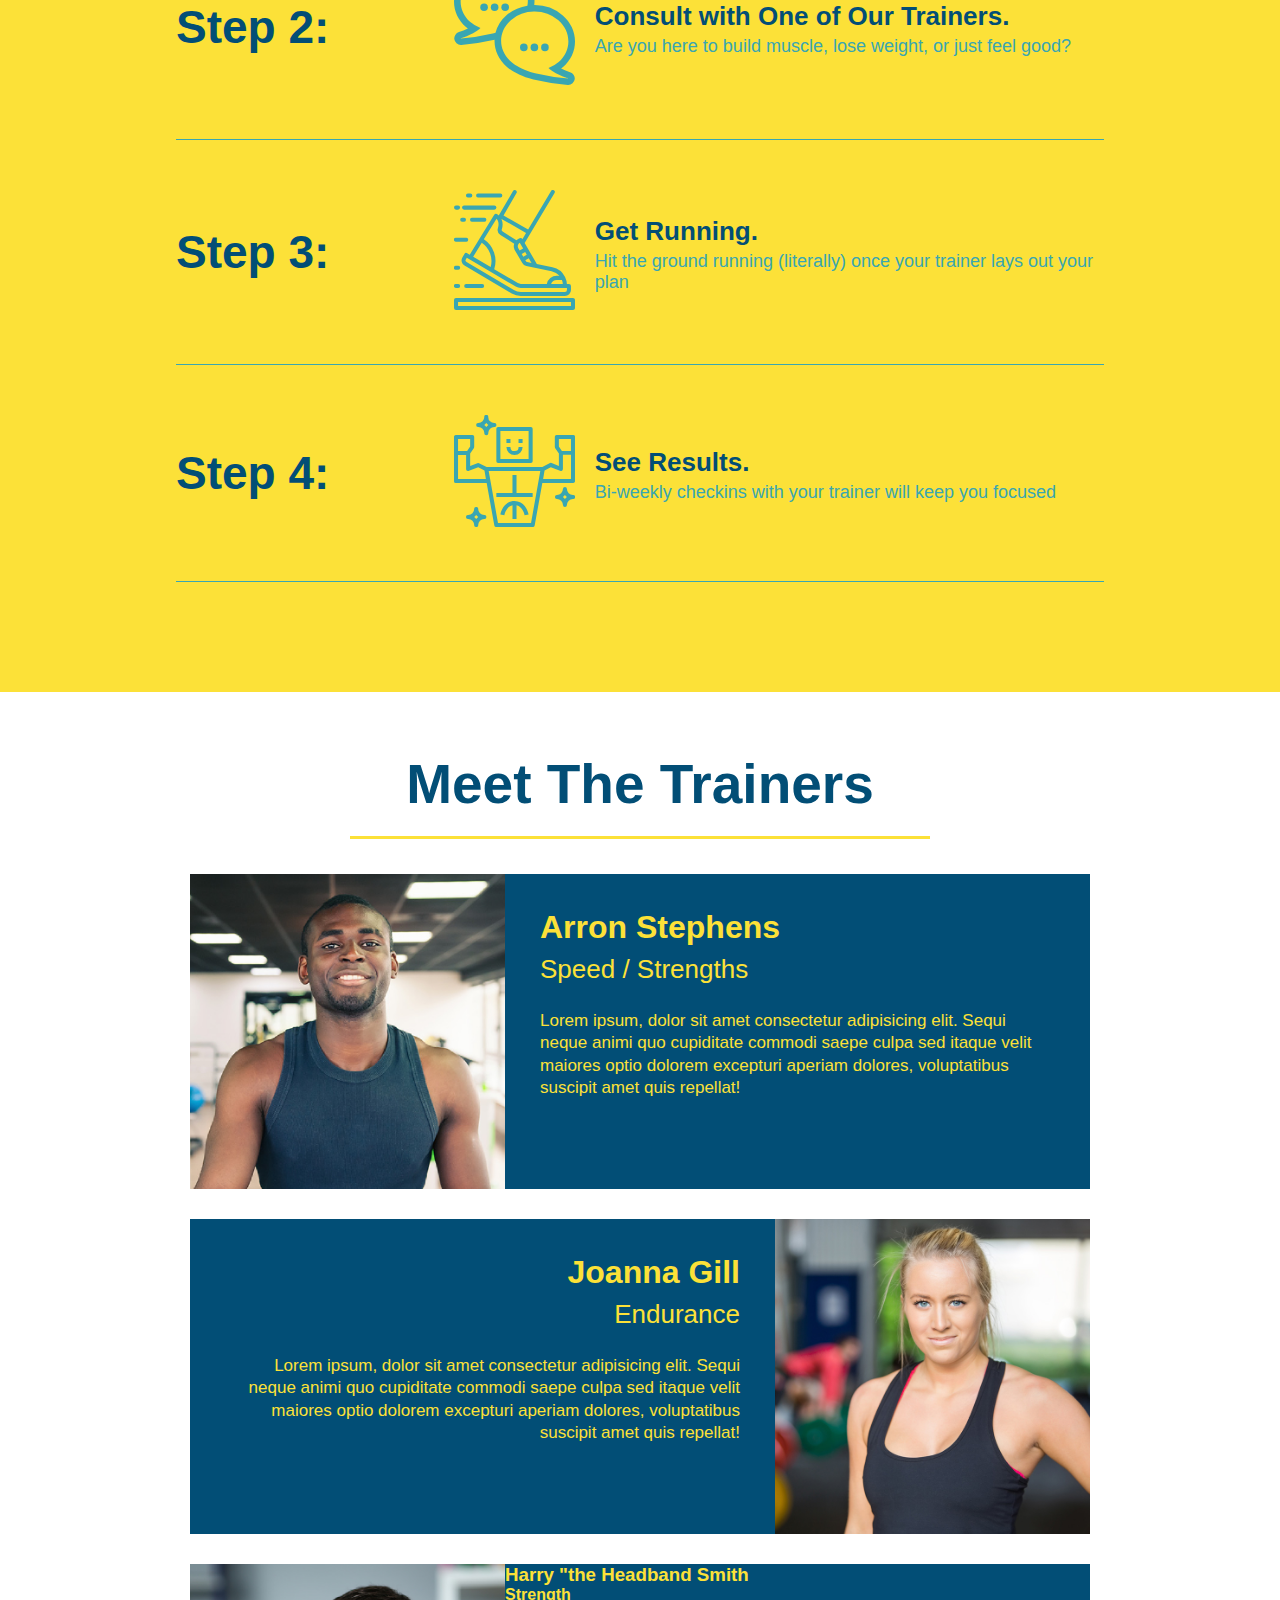
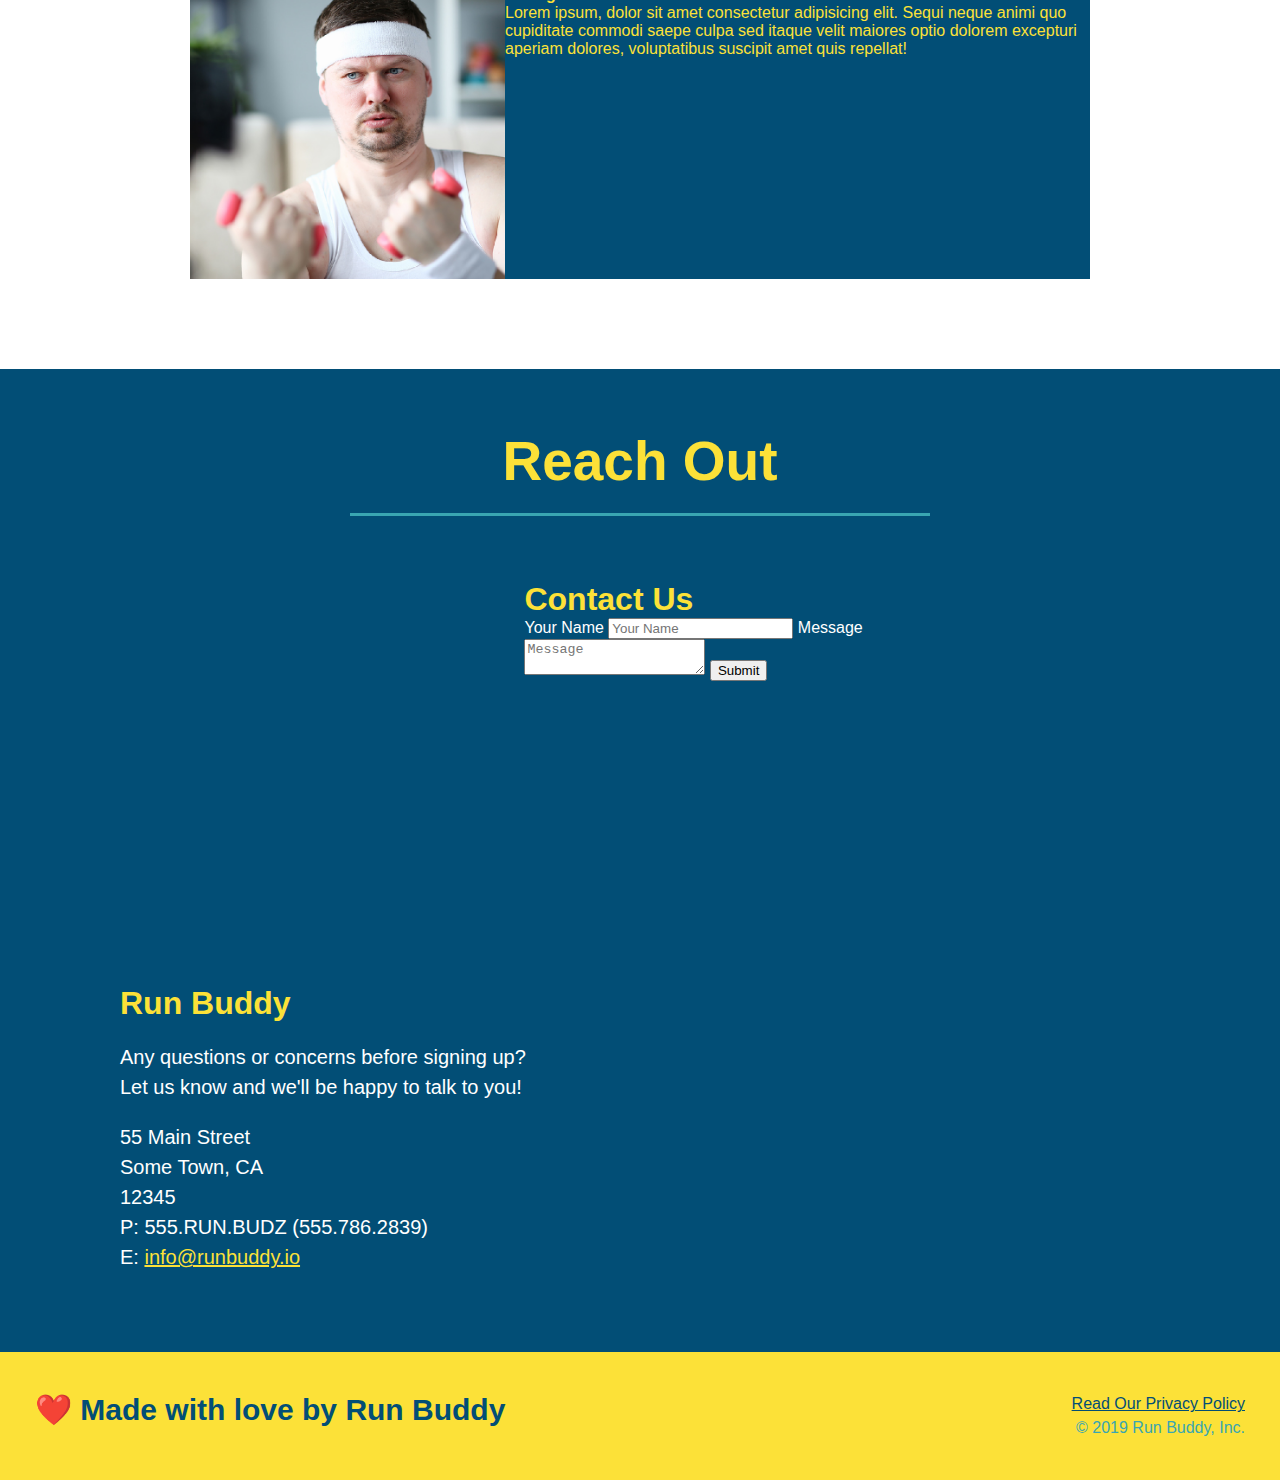
==== commit 6b159842: "add flexbox to the steps" ====
--- a/index.html
+++ b/index.html
@@ -91,29 +91,56 @@
             <div class="flex-row">
                 <h2 class="section-title secondary">What You Do</h2>
             </div>
-            <div>
-                <!-- insert this img element -->
-                <img src="./assets/images/step-1.svg">
-                <h3> Step 1: <span>Fill Out the Form Above</span></h3>
-                <p>You're already here, so why not?</p>
-            </div>
-
-            <div>
-                <img src="./assets/images/step-2.svg" alt="" />
-                <h3> Step 2: <span>Consult with One of Our Trainers.</span></h3>
-                <p>Are you here to build muscle, lose weight, or just feel good?</p>
-            </div>
-
-            <div>
-                <img src="./assets/images/step-3.svg" alt="" />
-                <h3>Step 3: <span>Get Running.</span></h3>
-                <p>Hit the ground running (literally) once your trainer lays out your plan</p>
-            </div>
-
-            <div>
-                <img src="./assets/images/step-4.svg" alt="" />
-                <h3>Step 4: <span>See Results.</span></h3>
-                <p>Bi-weekly checkins with your trainer will keep you focused</p>
+            <div class="step">
+                <h3> Step 1: </h3>
+                <div class="step-info">
+                    <div class="step-img">
+                        <img src="./assets/images/step-1.svg" alt="" />
+                    </div>
+                    <div class="step-text">
+                        <h4>Fill Out the Form Above</h4>
+                        <p>You're already here, so why not?</p>
+                    </div>
+                </div>
+            </div>
+
+            <div class="step">
+                <h3> Step 2: </h3>
+                <div class="step-info">
+                    <div class="step-img">
+                        <img src="./assets/images/step-2.svg" alt="" />
+                    </div>
+                    <div class="step-text">
+                        <h4>Consult with One of Our Trainers.</h4>
+                        <p>Are you here to build muscle, lose weight, or just feel good?</p>
+                    </div>
+                </div>
+            </div>
+
+            <div class="step">
+                <h3>Step 3: </h3>
+                <div class="step-info">
+                    <div class="step-img">
+                        <img src="./assets/images/step-3.svg" alt="" />
+                    </div>
+                    <div class="step-text">
+                        <h4>Get Running.</h4>
+                        <p>Hit the ground running (literally) once your trainer lays out your plan</p>
+                    </div>
+                </div>
+            </div>
+
+            <div class="step">
+                <h3>Step 4: </h3>
+                <div class="step-info">
+                    <div class="step-img">
+                        <img src="./assets/images/step-4.svg" alt="" />
+                    </div>
+                    <div class="step-text">
+                        <h4>See Results.</h4>
+                        <p>Bi-weekly checkins with your trainer will keep you focused</p>
+                    </div>
+                </div>
             </div>
         </section>
 
--- a/assets/css/style.css
+++ b/assets/css/style.css
@@ -180,28 +180,52 @@
     border-color: #39a6b2;
 }
 
-.steps div {
-    margin-bottom: 80px;
-}
-
-.steps img {
-    width: 15%;
-    margin: 10px 0;
-}
-
-.steps h3 {
+.step h3 {
     color: #024e76;
     font-size: 46px;
-    margin-top: 10px;
-}
-
-.steps p {
+    flex: 1 30%;
+}
+
+.step-text p {
     color: #39a6b2;
-    font-size: 23px;
-}
-
-.steps span {
-    font-size: 38px;
+    font-size: 18px;
+}
+
+.step-text h4 {
+    font-size: 26px;
+    line-height: 1.5;
+    color: #024e76;
+}
+
+.step {
+    margin: 50px auto;
+    padding-bottom: 50px;
+    width: 80%;
+    border-bottom: 1px solid #39a6b2;
+    display: flex;
+    flex-wrap: wrap;
+    align-items: center;
+    justify-content: space-between;
+}
+
+.step-info {
+    flex: 2 70%;
+    display: flex;
+    flex-wrap: wrap;
+    align-items: center;
+}
+
+.step-img {
+    flex: 1 12%;
+    margin-right: 20px;
+}
+
+.step-text {
+    flex: 12;
+}
+
+.step-img img {
+    max-width: 100%;
 }
 
 .trainers {
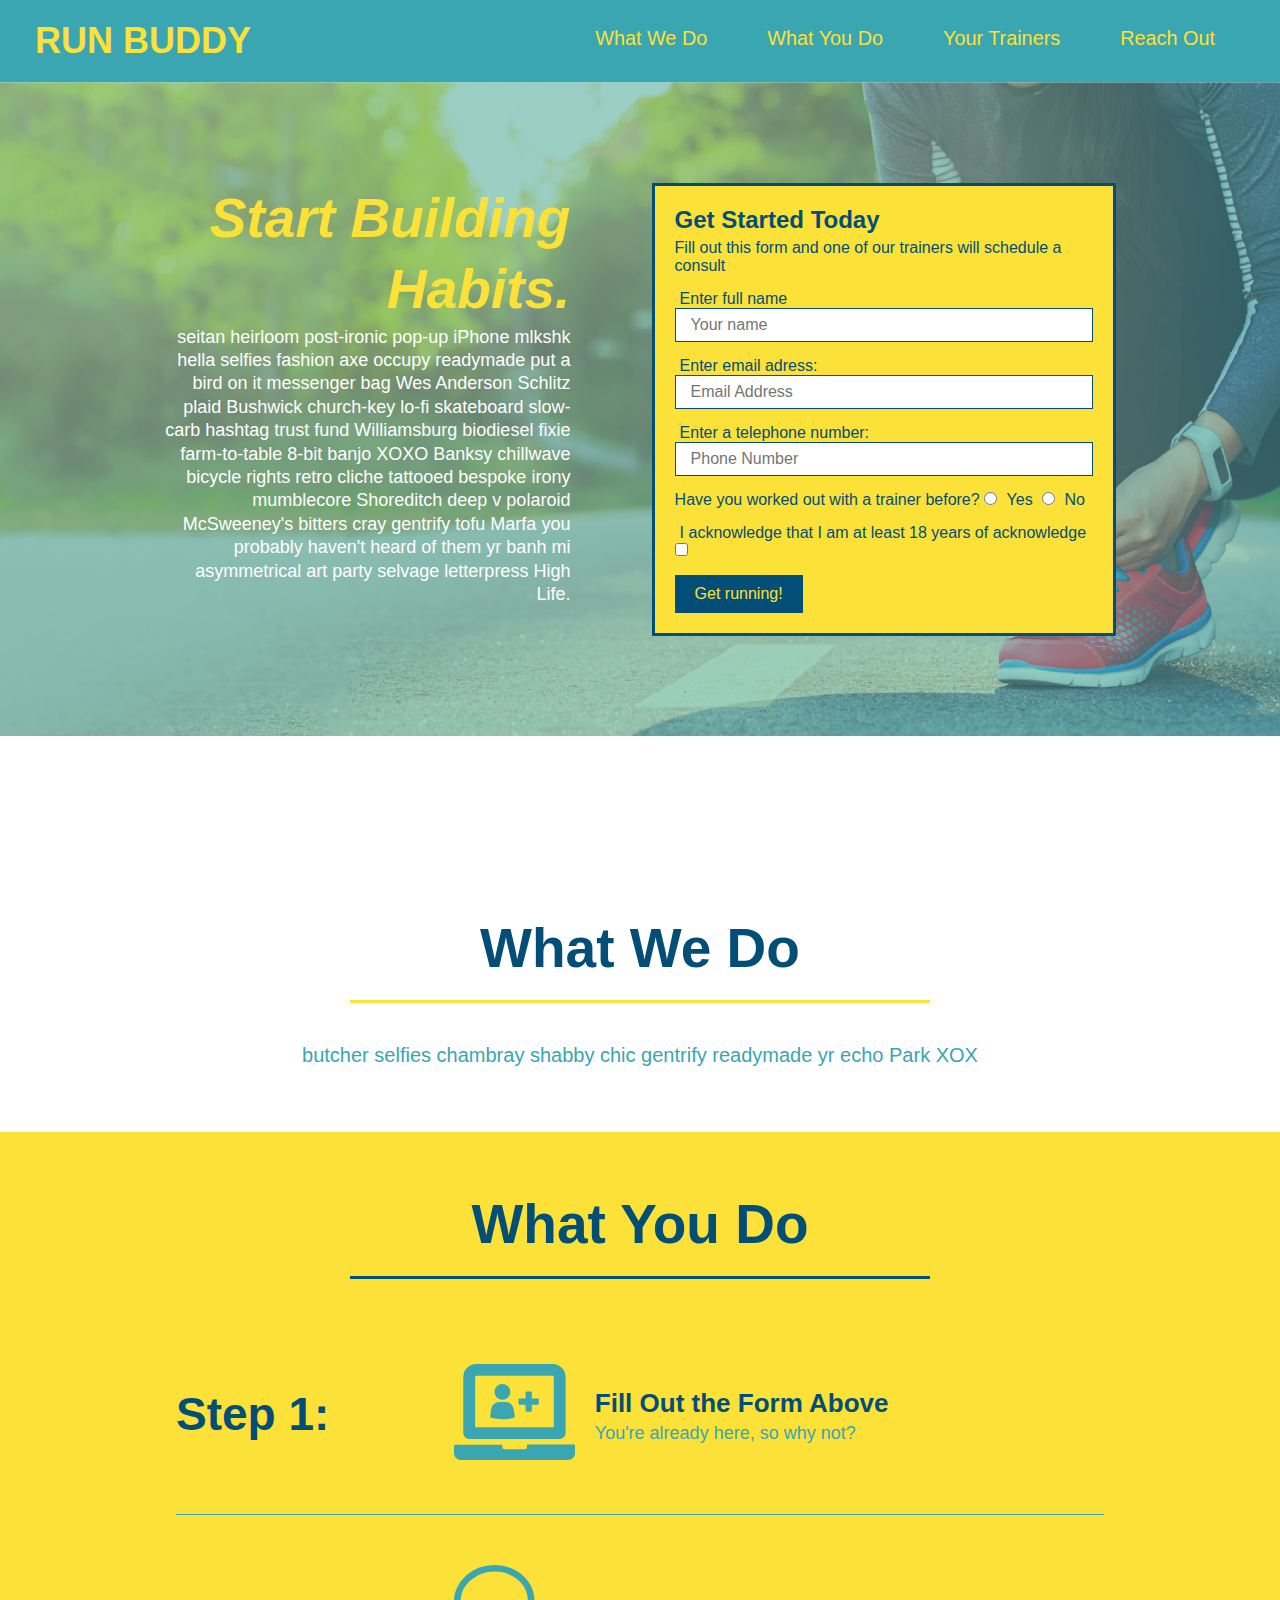
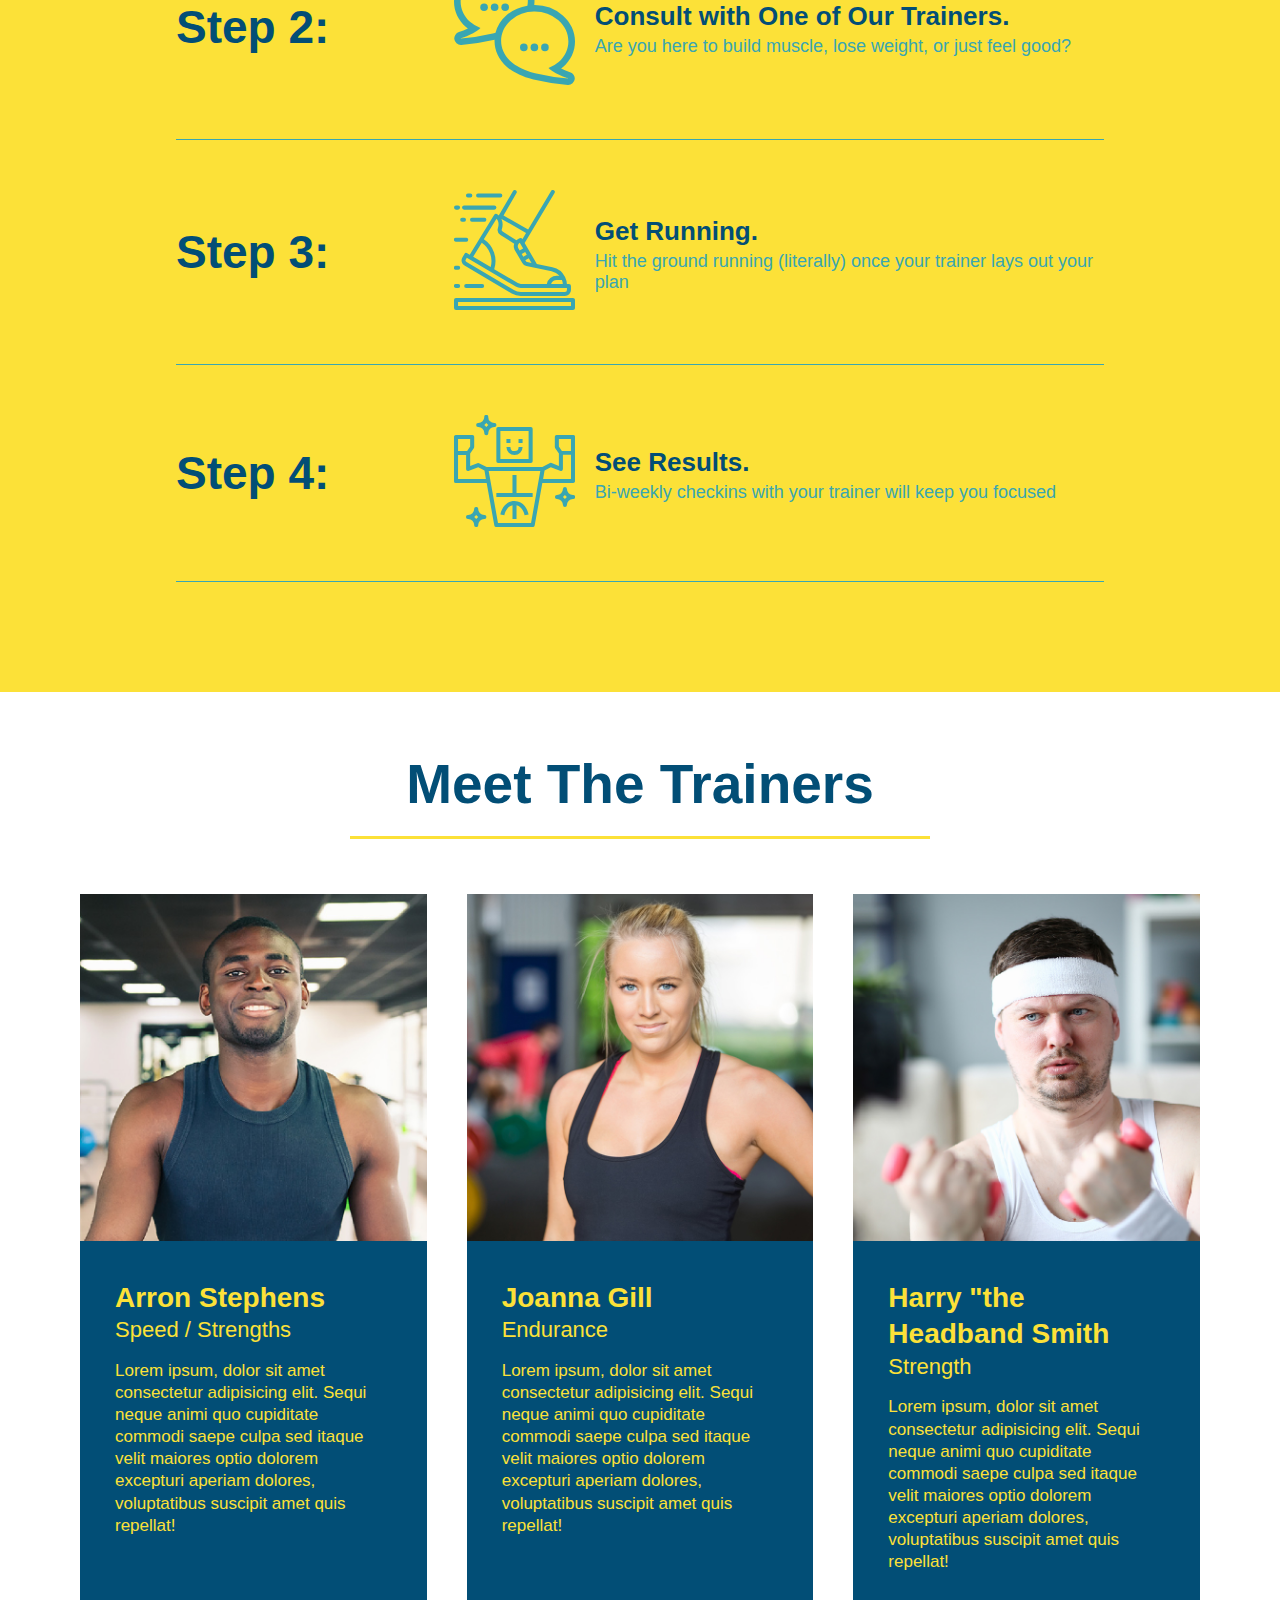
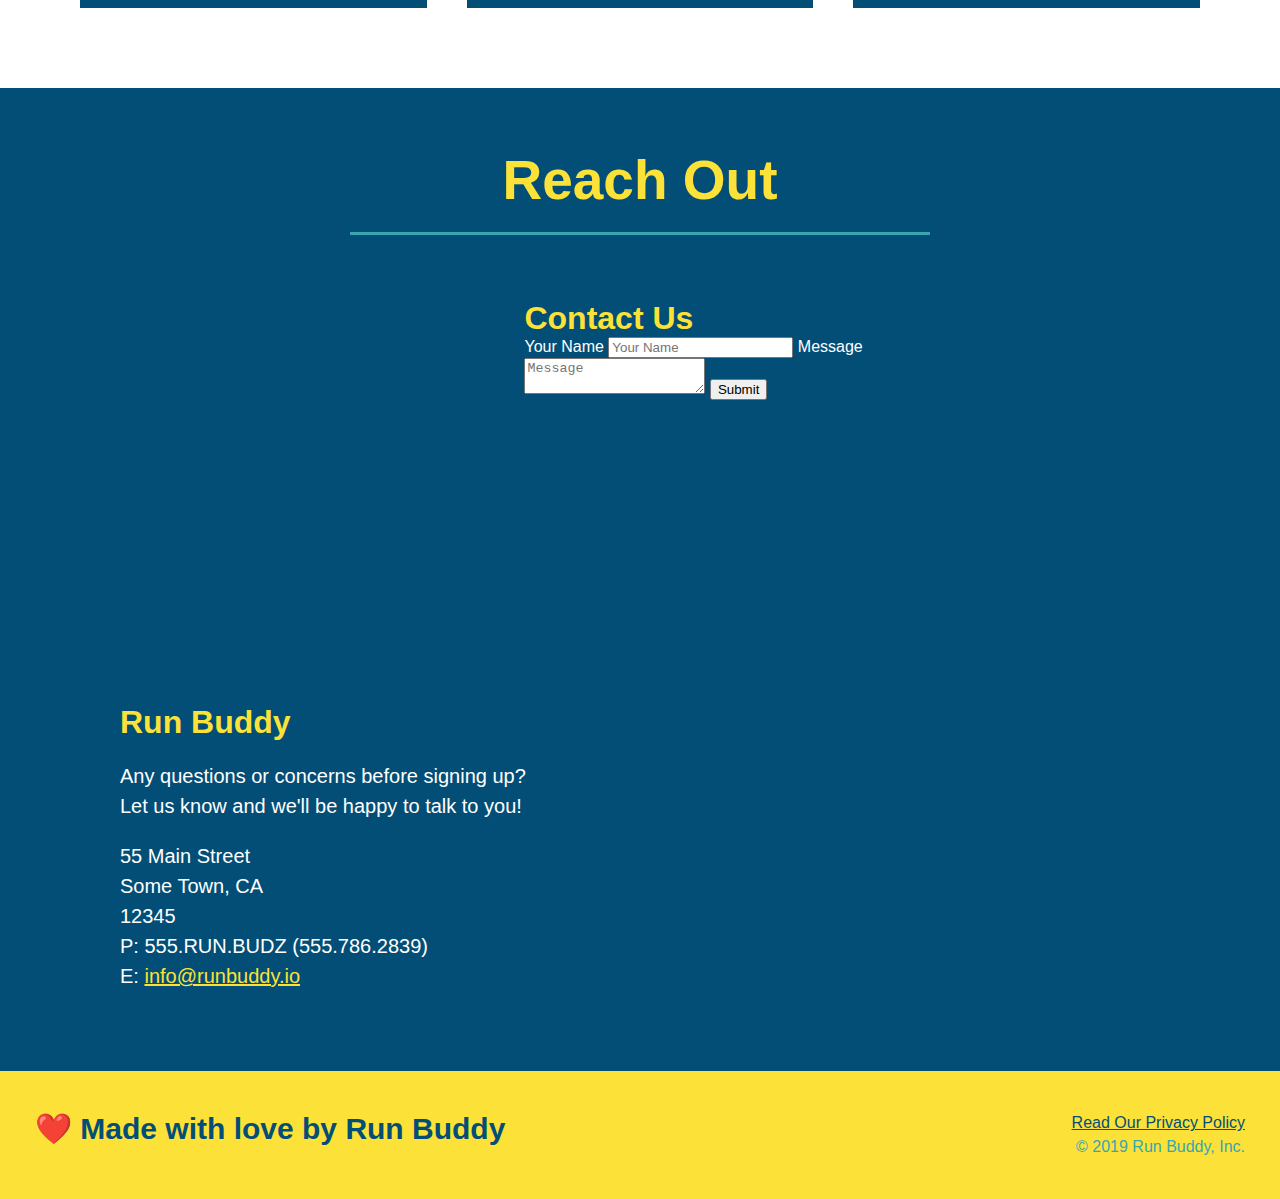
==== commit 8fb15a7b: "add flexbox to the trainers" ====
--- a/index.html
+++ b/index.html
@@ -145,41 +145,45 @@
         </section>
 
         <!-- "meet the trainers"-->
-        <section id="your-trainers" class="trainers">
+        <section id="your-trainers">
             <div class="flex-row">
                 <h2 class="section-title primary-border">Meet The Trainers</h2>
             </div>
-            <article class="trainer">
-                <img src="./assets/images/trainer-1.jpg" alt="Arron Stephens in his workout clothes, ready to pump iron" />
-                <div class="trainer-bio text-left">
-                    <h3> Arron Stephens</h3>
-                    <h4>Speed / Strengths</h4>
-                    <p>
-                        Lorem ipsum, dolor sit amet consectetur adipisicing elit. Sequi neque animi quo cupiditate commodi saepe culpa sed
-                        itaque velit maiores optio dolorem excepturi aperiam dolores, voluptatibus suscipit amet quis repellat!
-                    </p>
-                </div>
-            </article>
-
-            <!-- second trainer bio -->
-            <article class="trainer">
-                <div class="trainer-bio text-right">
-                    <h3>Joanna Gill</h3>
-                    <h4>Endurance</h4>
-                    <p>Lorem ipsum, dolor sit amet consectetur adipisicing elit. Sequi neque animi quo cupiditate commodi saepe culpa sed
-                       itaque velit maiores optio dolorem excepturi aperiam dolores, voluptatibus suscipit amet quis repellat!</p>
-                </div>
-                <img src="./assets/images/trainer-2.jpg" alt="Joanna Gill cooling off after a workout" />
-            </article>
-
-            <!-- third trainer bio -->
-            <article class="trainer">
-                <img src="./assets/images/trainer-3.jpg" alt="Harry SMith wearing a headband and lifting comically small pink weights" />
-                <h3>Harry "the Headband Smith</h3>
-                <h4>Strength</h4>
-                <p>Lorem ipsum, dolor sit amet consectetur adipisicing elit. Sequi neque animi quo cupiditate commodi saepe culpa sed
-                    itaque velit maiores optio dolorem excepturi aperiam dolores, voluptatibus suscipit amet quis repellat!</p>
-            </article>
+            <div class="trainers">
+                <article class="trainer">
+                    <img src="./assets/images/trainer-1.jpg" alt="Arron Stephens in his workout clothes, ready to pump iron" />
+                    <div class="trainer-bio">
+                        <h3 class="trainer-name"> Arron Stephens</h3>
+                        <h4 class="trainer-role">Speed / Strengths</h4>
+                        <p>
+                            Lorem ipsum, dolor sit amet consectetur adipisicing elit. Sequi neque animi quo cupiditate commodi saepe culpa sed
+                            itaque velit maiores optio dolorem excepturi aperiam dolores, voluptatibus suscipit amet quis repellat!
+                        </p>
+                    </div>
+                </article>
+
+                <!-- second trainer bio -->
+                <article class="trainer">
+                    <img src="./assets/images/trainer-2.jpg" alt="Joanna Gill cooling off after a workout" />
+                    <div class="trainer-bio">
+                        <h3 class="trainer-name">Joanna Gill</h3>
+                        <h4 class="trainer-role">Endurance</h4>
+                        <p>Lorem ipsum, dolor sit amet consectetur adipisicing elit. Sequi neque animi quo cupiditate commodi saepe culpa sed
+                        itaque velit maiores optio dolorem excepturi aperiam dolores, voluptatibus suscipit amet quis repellat!</p>
+                    </div>
+                </article>
+
+                <!-- third trainer bio -->
+                <article class="trainer">
+                    <img src="./assets/images/trainer-3.jpg" alt="Harry SMith wearing a headband and lifting comically small pink weights" />
+                    <div class="trainer-bio">
+                        <h3 class="trainer-name">Harry "the Headband Smith</h3>
+                        <h4 class="trainer-role">Strength</h4>
+                        <p>Lorem ipsum, dolor sit amet consectetur adipisicing elit. Sequi neque animi quo cupiditate commodi saepe culpa sed
+                        itaque velit maiores optio dolorem excepturi aperiam dolores, voluptatibus suscipit amet quis repellat!</p>
+                    </div>
+                </article>
+            </div>
         </section>
 
         <!--"reach out section"-->
--- a/assets/css/style.css
+++ b/assets/css/style.css
@@ -229,27 +229,29 @@
 }
 
 .trainers {
-
+    width: 100%;
+    margin: 0 auto;
+    display: flex;
+    flex-wrap: wrap;
+    justify-content: space-around;
 }
 
 .trainer {
-    width: 900px;
-    margin: 0 auto 30px auto;
+    margin: 20px;
     background: #024e76;
     color: #fce138;
-    overflow: auto
+    flex: 1
 }
 
 .trainer img {
-    width: 35%;
-    float: left;
+    width: 100%;
     overflow: auto
 }
 
 .trainer-bio {
     padding: 35px;
-    float: left;
-    width: 65%
+    line-height: 1.3;
+    padding 25px;
 }
 
 .text-left {
@@ -261,19 +263,17 @@
 }
 
 .trainer-bio h3 {
-    font-size: 32px;
-    margin-bottom: 8px;
+    font-size: 28px;
 }
 
 .trainer-bio h4 {
     font-weight: lighter;
-    font-size: 26px;
-    margin-bottom: 25px;
+    font-size: 22px;
+    margin-bottom: 15px;
 }
 
 .trainer-bio p {
     font-size: 17px;
-    line-height: 1.3;
 }
 
 /* REACH OUT STYLES START */
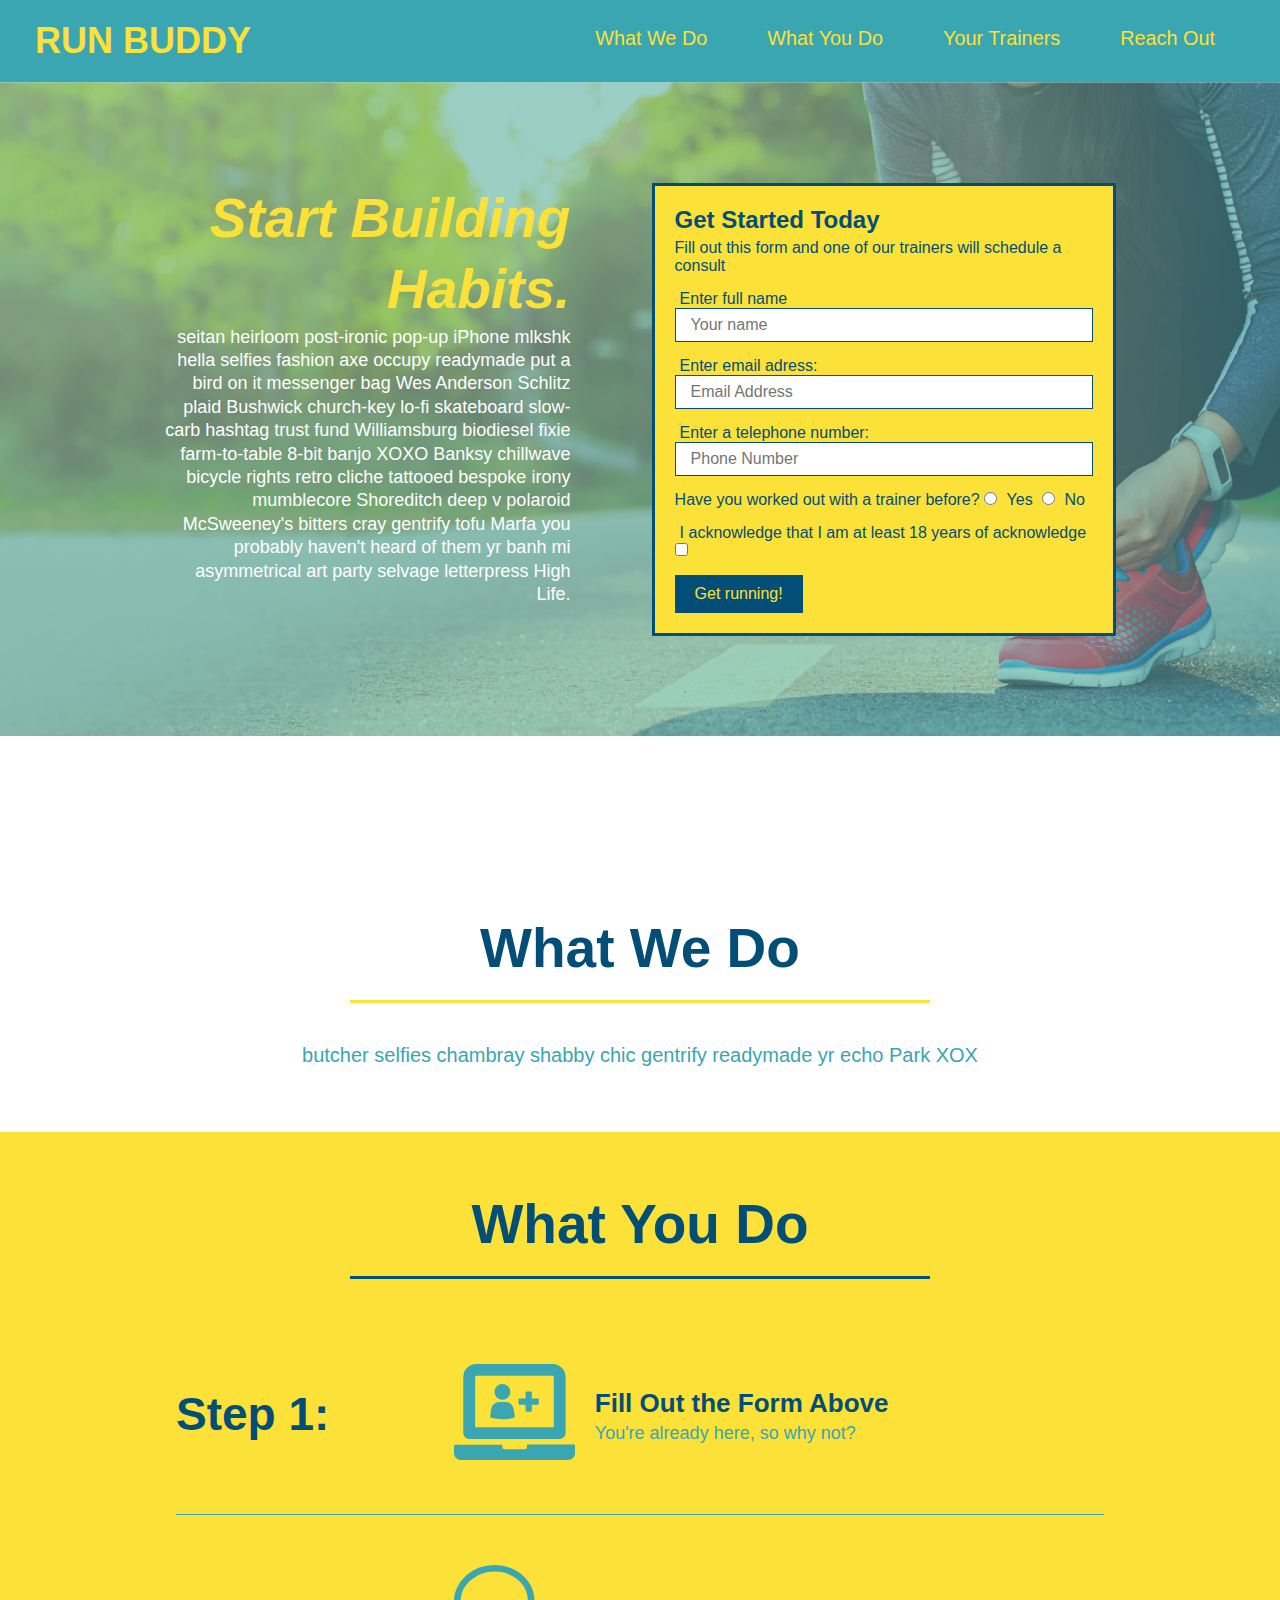
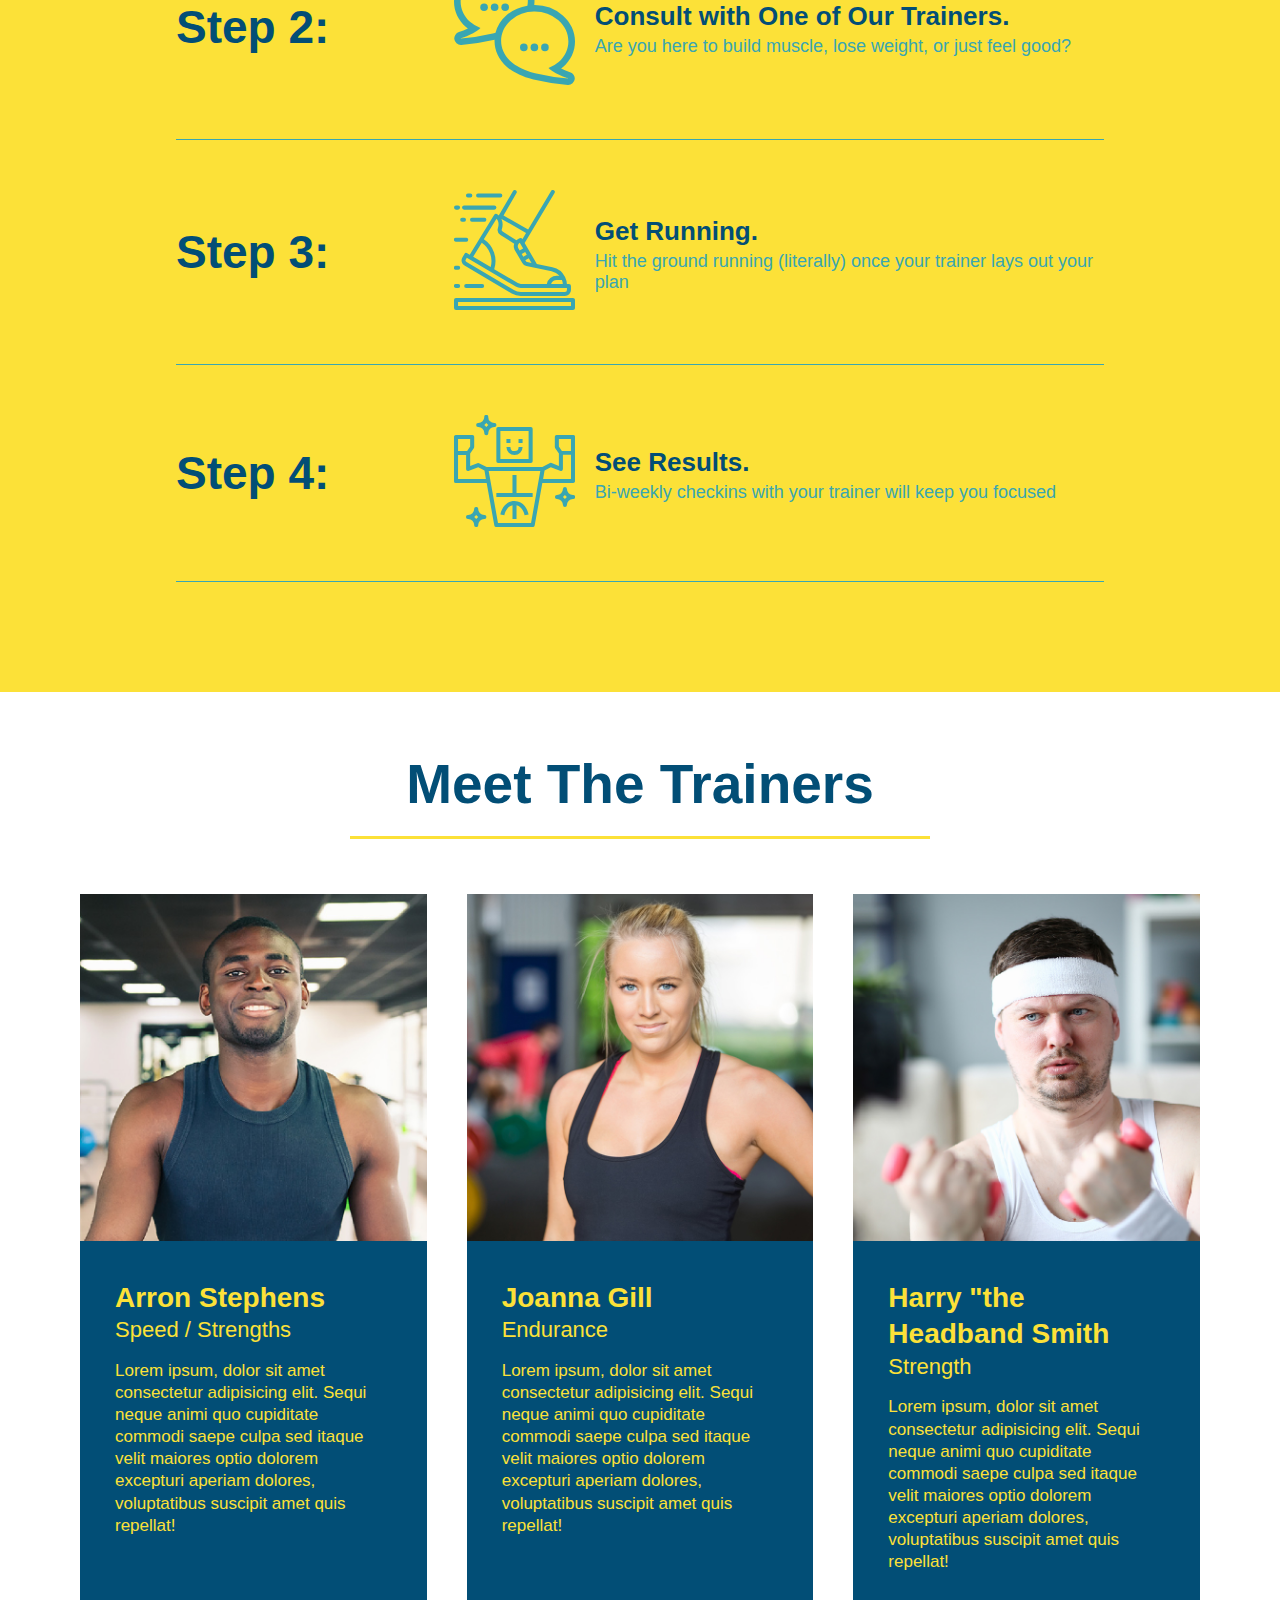
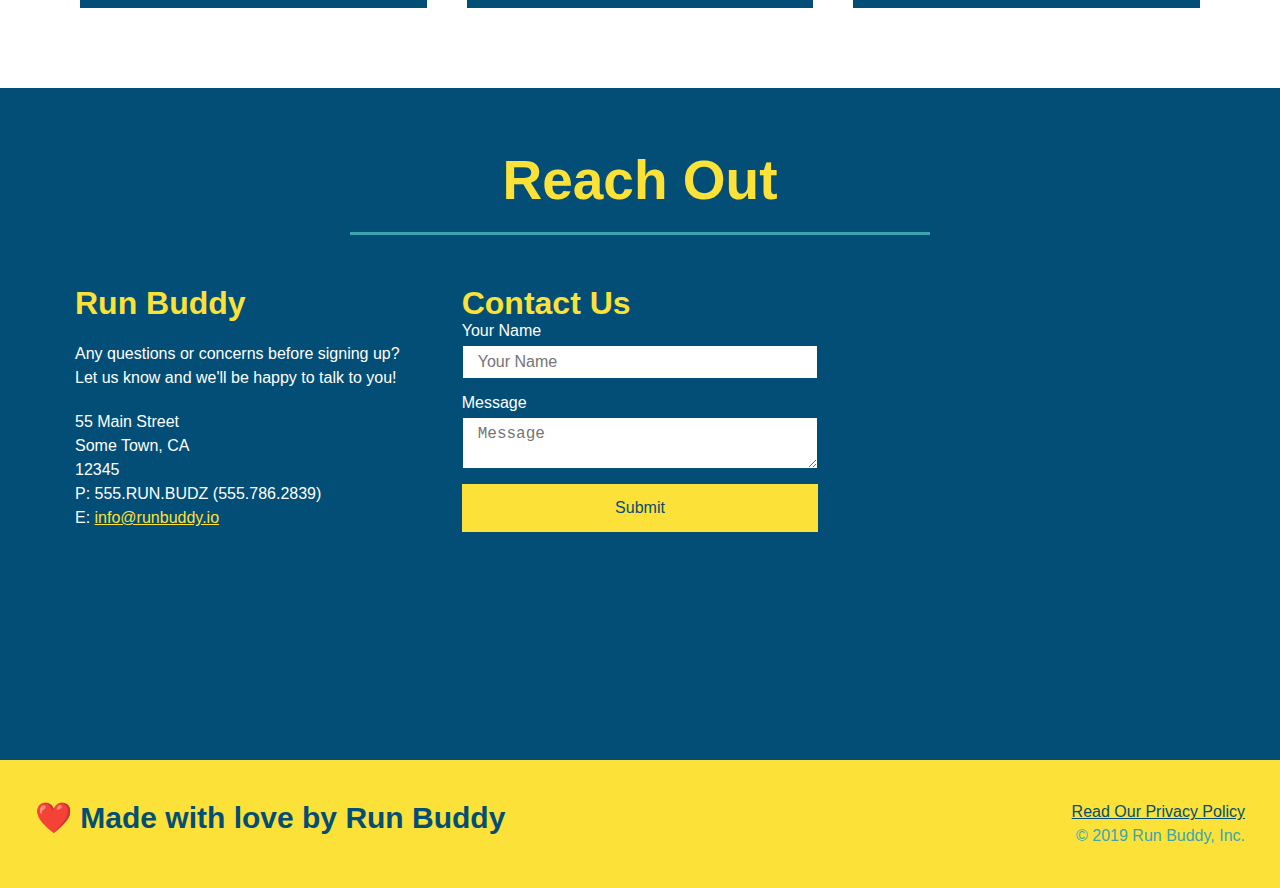
==== commit 11412ced: "2.2.10" ====
--- a/index.html
+++ b/index.html
@@ -192,14 +192,24 @@
                 <h2 class="section-title secondary-border">Reach Out</h2>
             </div>
             <div class="contact-info">
-                <iframe src="https://www.google.com/maps/embed?pb=!1m18!1m12!1m3!1d3417.18582419371!2d-97.79706678522282!3d31.076757676022446!2m3!1f0!2f0!3f0!3m2!1i1024!2i768!4f13.1!3m3!1m2!1s0x865ab4d76bbcd91b%3A0xd4c68aaa3ef60b94!2s3803%20Anvil%20Range%20Rd%2C%20Killeen%2C%20TX%2076549!5e0!3m2!1sen!2sus!4v1616133177177!5m2!1sen!2sus" 
-                 frameborder="0"
-                 height="400"
-                 width="400"
-                 style="border:0"
-                 allowfullscreen
-                >
-                </iframe>
+                <div>
+                    <h3>Run Buddy</h3>
+                    <p>
+                        Any questions or concerns before signing up?
+                        <br />
+                        Let us know and we'll be happy to talk to you!
+                    </p>
+
+                    <address>
+                        55 Main Street <br />
+                        Some Town, CA <br />
+                        12345<br />
+                        P: 555.RUN.BUDZ (555.786.2839)<br />
+                        E: <a href="mailto:info@runbuddy.io">info@runbuddy.io</a>
+                    </address>
+
+                </div>
+
                 <div class="contact-form">
                     <h3>Contact Us</h3>
                     <form>
@@ -212,21 +222,16 @@
                        <button type="submit">Submit</button>
                       </form>
                   </div>
-                <div>
-                    <h3>Run Buddy</h3>
-                <p>
-                    Any questions or concerns before signing up?
-                    <br />
-                    Let us know and we'll be happy to talk to you!
-                </p>
-                <address>
-                    55 Main Street <br />
-                    Some Town, CA <br />
-                    12345<br />
-                    P: 555.RUN.BUDZ (555.786.2839)<br />
-                    E: <a href="mailto:info@runbuddy.io">info@runbuddy.io</a>
-                </address>
-                </div>
+
+                  <iframe src="https://www.google.com/maps/embed?pb=!1m18!1m12!1m3!1d3417.18582419371!2d-97.79706678522282!3d31.076757676022446!2m3!1f0!2f0!3f0!3m2!1i1024!2i768!4f13.1!3m3!1m2!1s0x865ab4d76bbcd91b%3A0xd4c68aaa3ef60b94!2s3803%20Anvil%20Range%20Rd%2C%20Killeen%2C%20TX%2076549!5e0!3m2!1sen!2sus!4v1616133177177!5m2!1sen!2sus" 
+                  frameborder="0"
+                  height="400"
+                  width="400"
+                  style="border:0"
+                  allowfullscreen
+                 >
+                 </iframe>
+
             </div>
         </section>
         <footer>
--- a/assets/css/style.css
+++ b/assets/css/style.css
@@ -285,22 +285,22 @@
     color: #fce138;
 }
 
+.contact-info {
+    display: flex;
+    justify-content: space-between;
+    flex-wrap: wrap;
+}
+
+.contact-info > * {
+    flex: 1;
+    margin: 15px;
+}
+
 .contact-info iframe {
-    width: 400px;
     height: 400px;
 }
 
-.contact-info iframe {
-    width: 400px;
-    height: 400px;
-}
-
 .contact-info div {
-    width: 410px;
-    display: inline-block;
-    vertical-align: top;
-    text-align: left;
-    margin: 30px 0 0 60px;
     color: white;
 }
 
@@ -312,8 +312,29 @@
 .contact-info p, .contact-info address {
     margin: 20px 0;
     line-height: 1.5;
-    font-size: 20px;
+    font-size: 16px;
     font-style: normal;
+}
+
+.contact-form input, .contact-form textarea {
+    border: 1px solid #024e76;
+    display: block;
+    padding: 7px 15px;
+    font-size: 16px;
+    color: #024e76;
+    width: 100%;
+    margin-bottom: 15px;
+    margin-top: 5px;
+}
+
+.contact-form button {
+    width: 100%;
+    border: none;
+    background: #fce138;
+    color: #024e76;
+    text-align: center;
+    padding: 15px 0;
+    font-size: 16px;
 }
 
 .contact-info a {
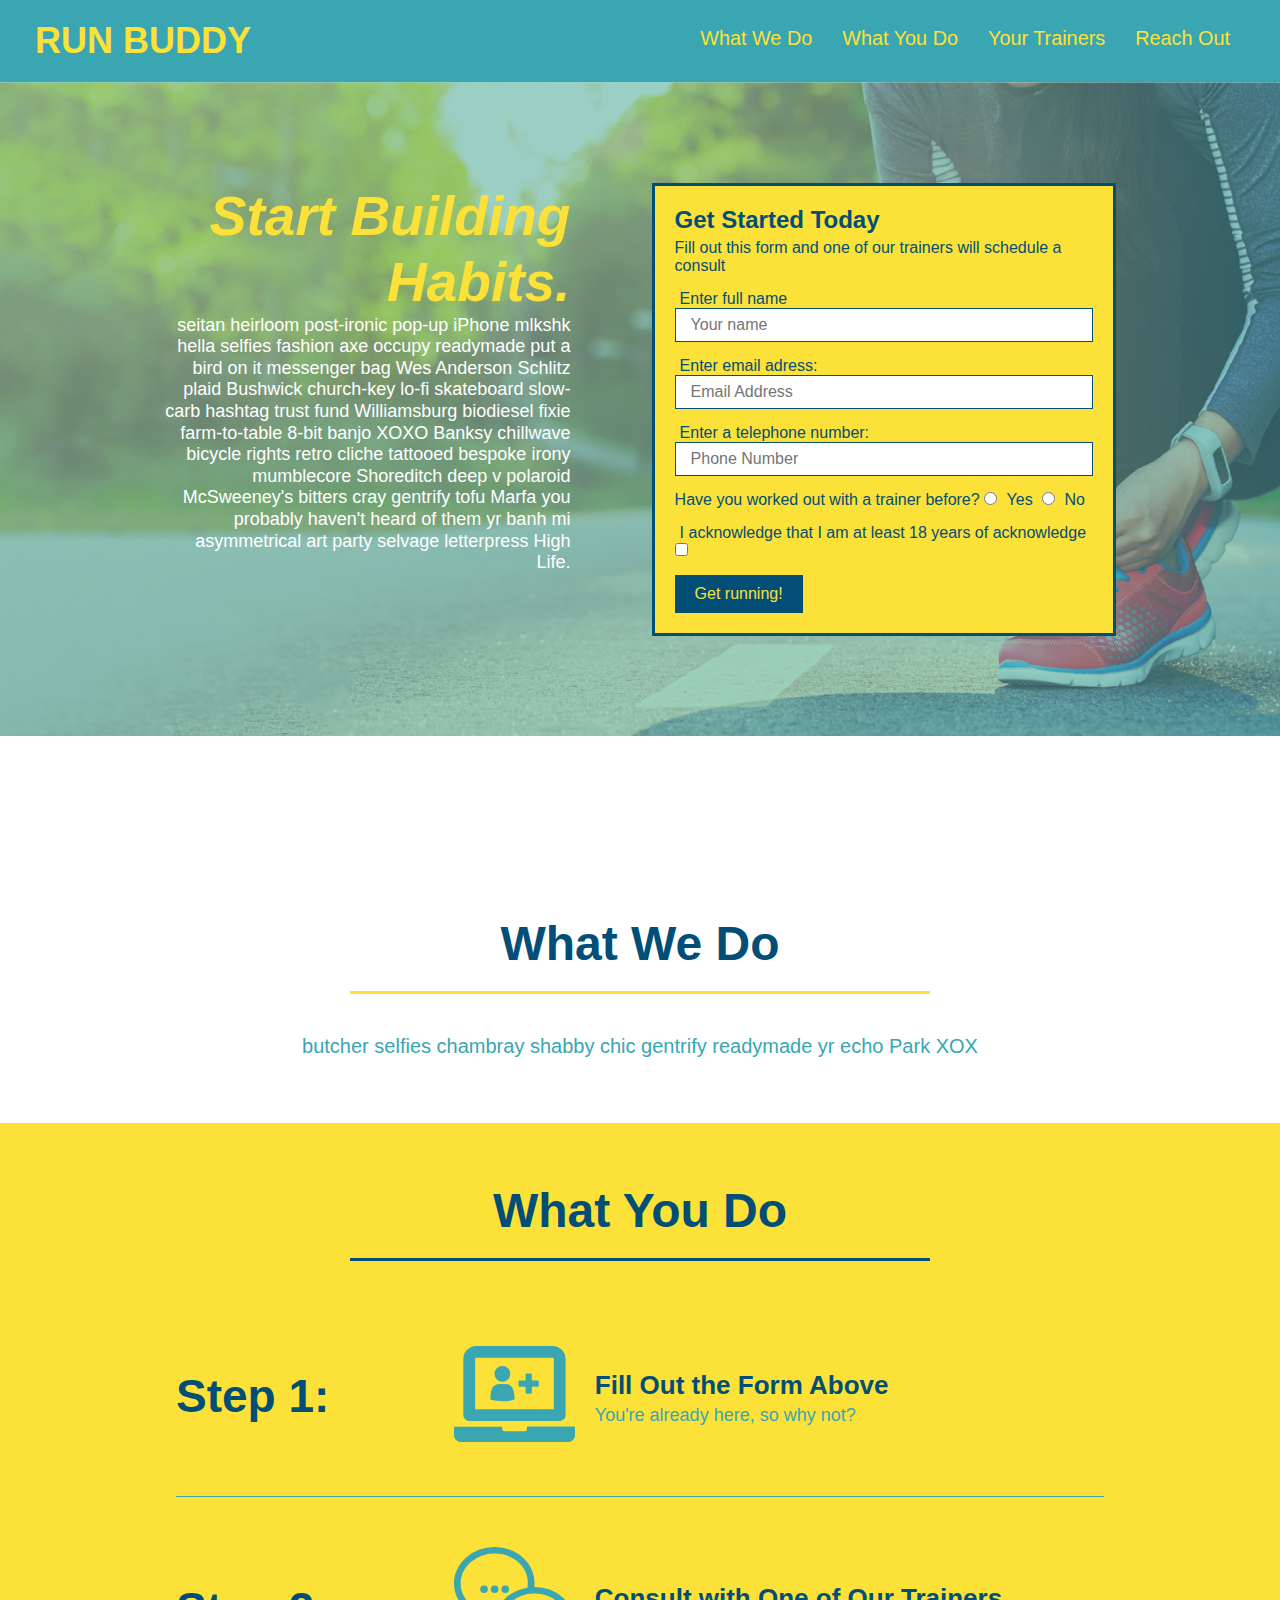
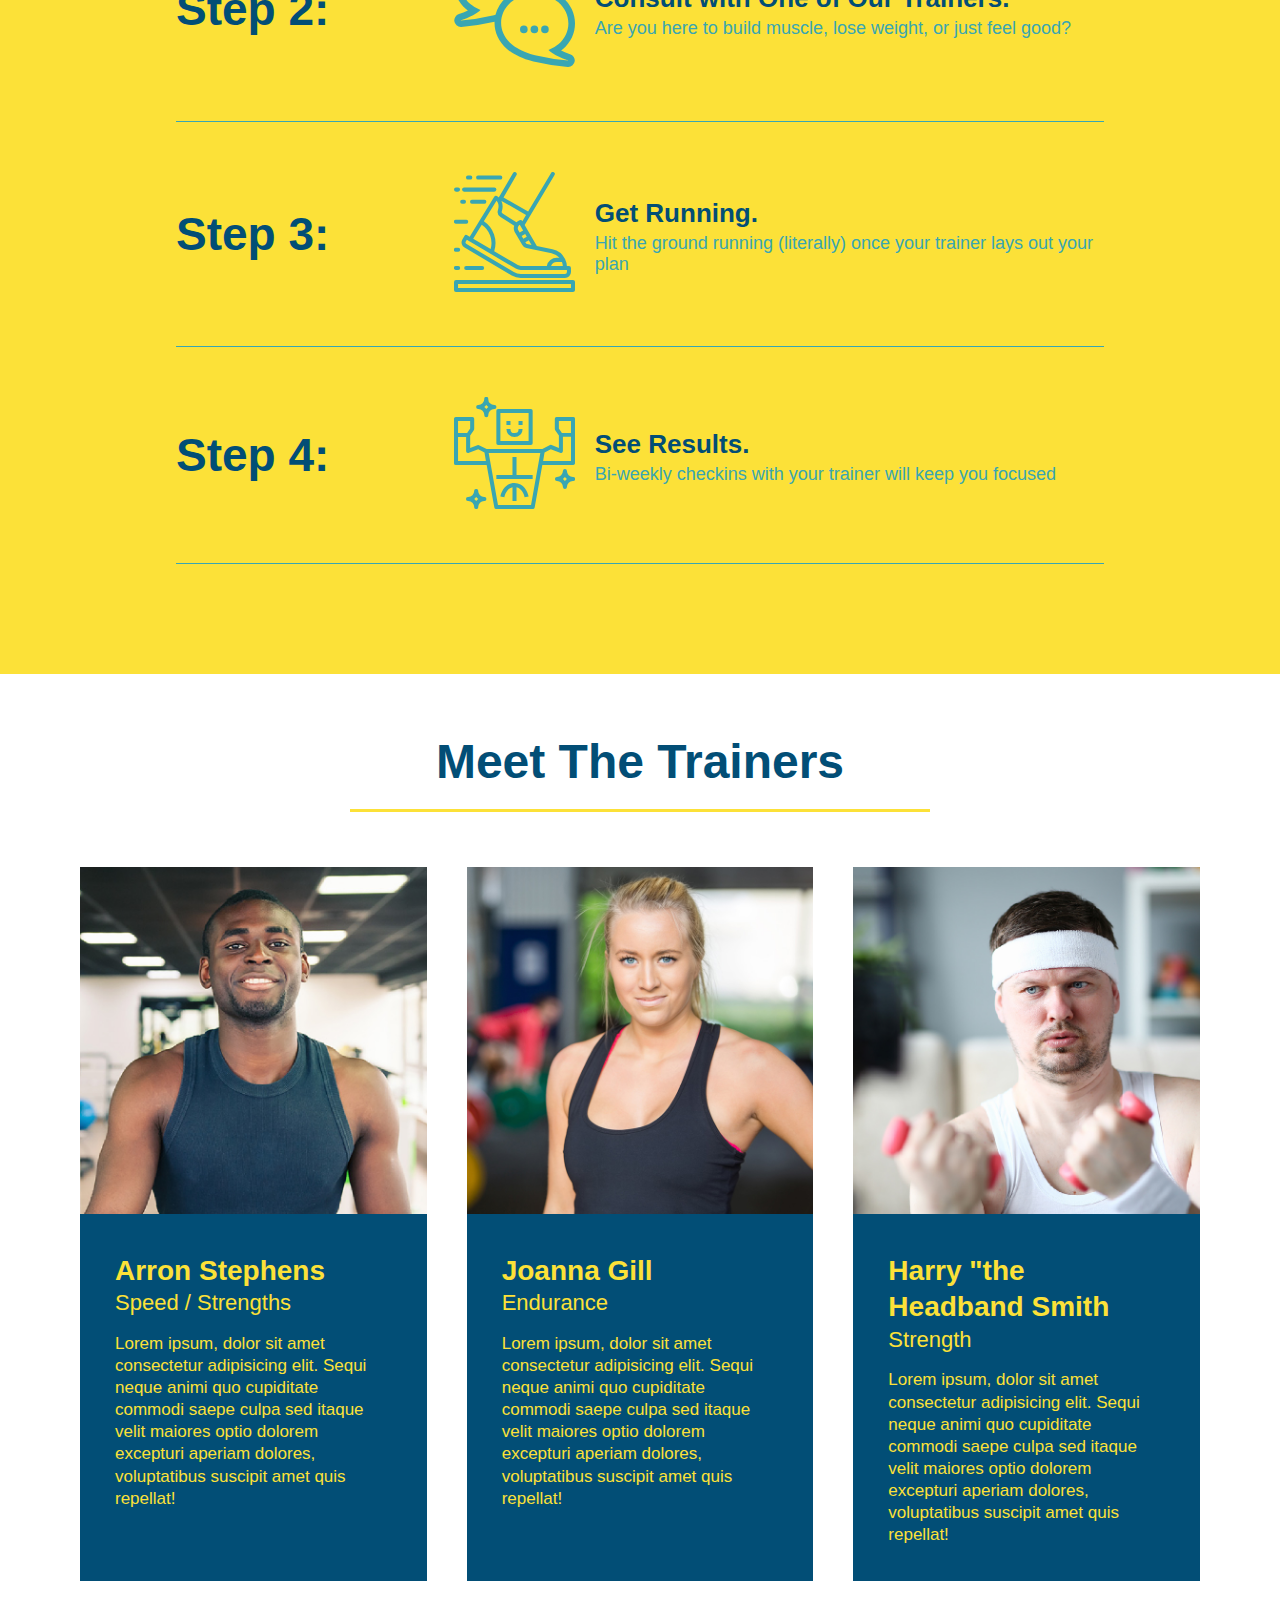
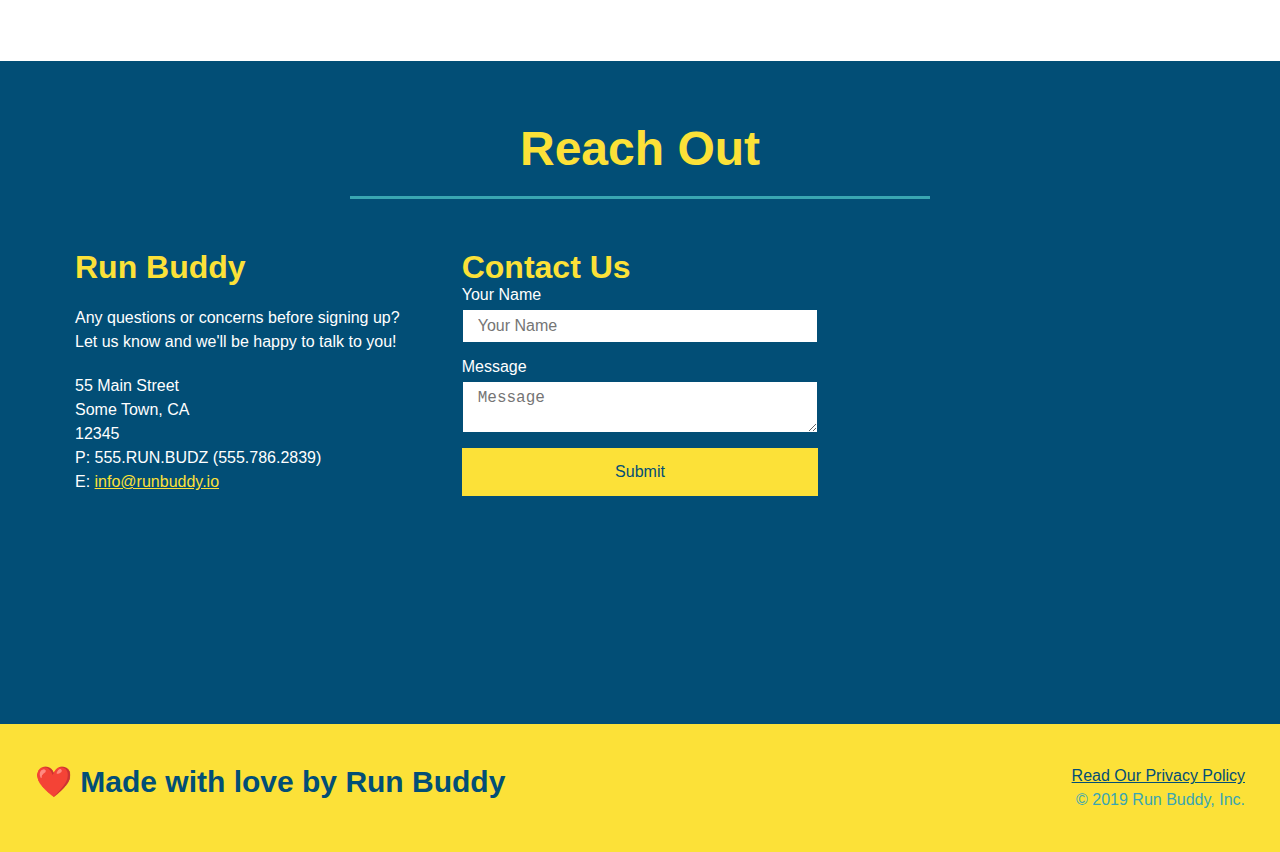
==== commit ad6969c6: "2.3.6" ====
--- a/index.html
+++ b/index.html
@@ -1,6 +1,7 @@
 <!DOCTYPE html>
 <html lang="en">
     <head>
+        <meta name="viewport" content="width=device-width, initial-scale=1.0" />
         <meta charset="UTF-8" />
         <title>Run Buddy</title>
 
--- a/assets/css/style.css
+++ b/assets/css/style.css
@@ -42,7 +42,7 @@
 }
 
 header nav ul li a {
-    margin: 0 30px;
+    padding: 10px 15px;
     font-weight: lighter;
     font-size: 1.55vw;
   }
@@ -91,6 +91,7 @@
     display: flex;
     justify-content: center;
     flex-wrap: wrap;
+    align-items: flex-start;
 }
 
 .hero-form {
@@ -139,7 +140,7 @@
     margin: 3.5%;
     color: #fff;
     font-size: 18px;
-    line-height: 1.3;
+    line-height: 1.2;
 }
 
 .hero-cta h2 {
@@ -163,7 +164,7 @@
 }
 
 .section-title {
-    font-size: 55px;
+    font-size: 48px;
     color: #024e76;
     border-bottom: 3px solid;
     padding-bottom: 20px;
@@ -344,4 +345,19 @@
 .flex-row {
     display:flex;
 }
-/* REACH OUT STYLES END */+/* REACH OUT STYLES END */
+
+/* MEDIA QUERY FOR SMALLER DESKTOP SCREENS AND SMALLER */
+@media screen and (max-width: 980px) {
+
+  }
+  
+  /* MEDIA QUERY FOR TABLETS AND SMALLER */
+  @media screen and (max-width: 768px) {
+
+  }
+  
+  /* MEDIA QUERY FOR MOBILE PHONES AND SMALLER */
+  @media screen and (max-width: 575px) {
+
+  }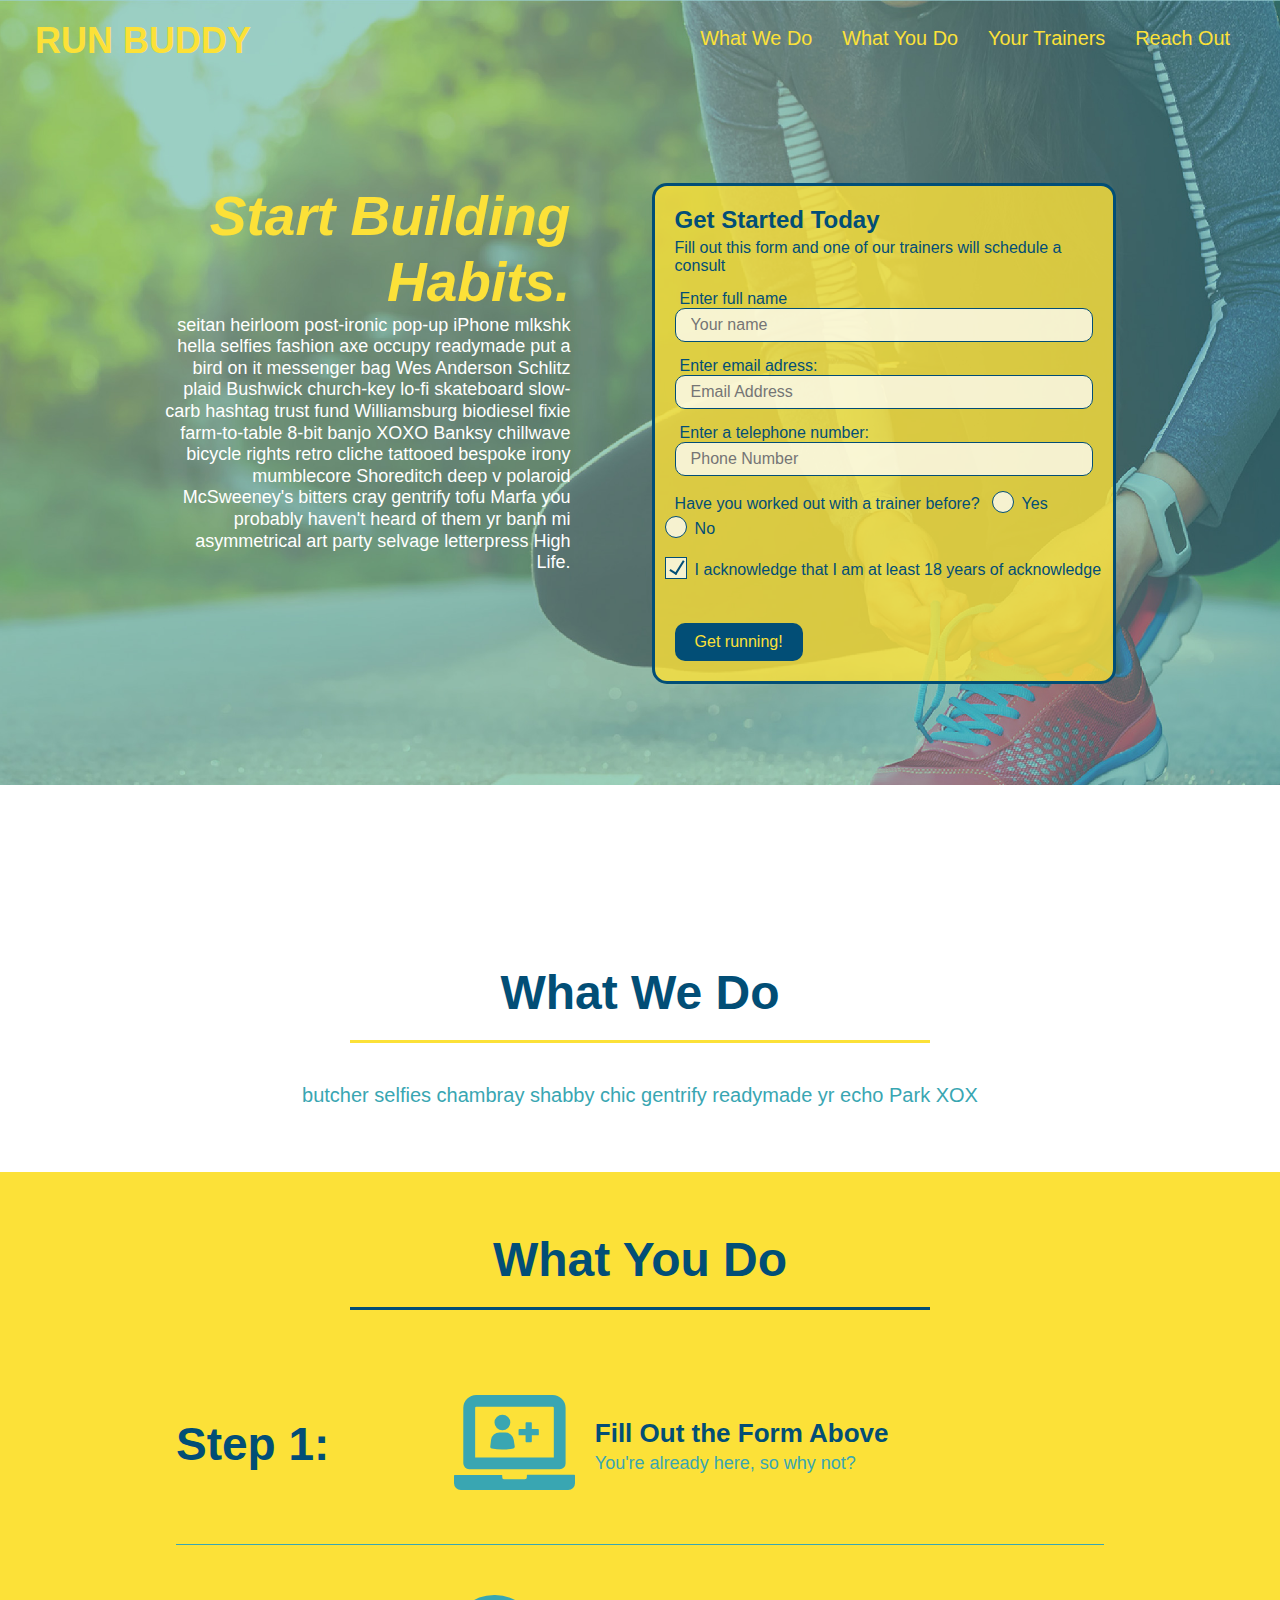
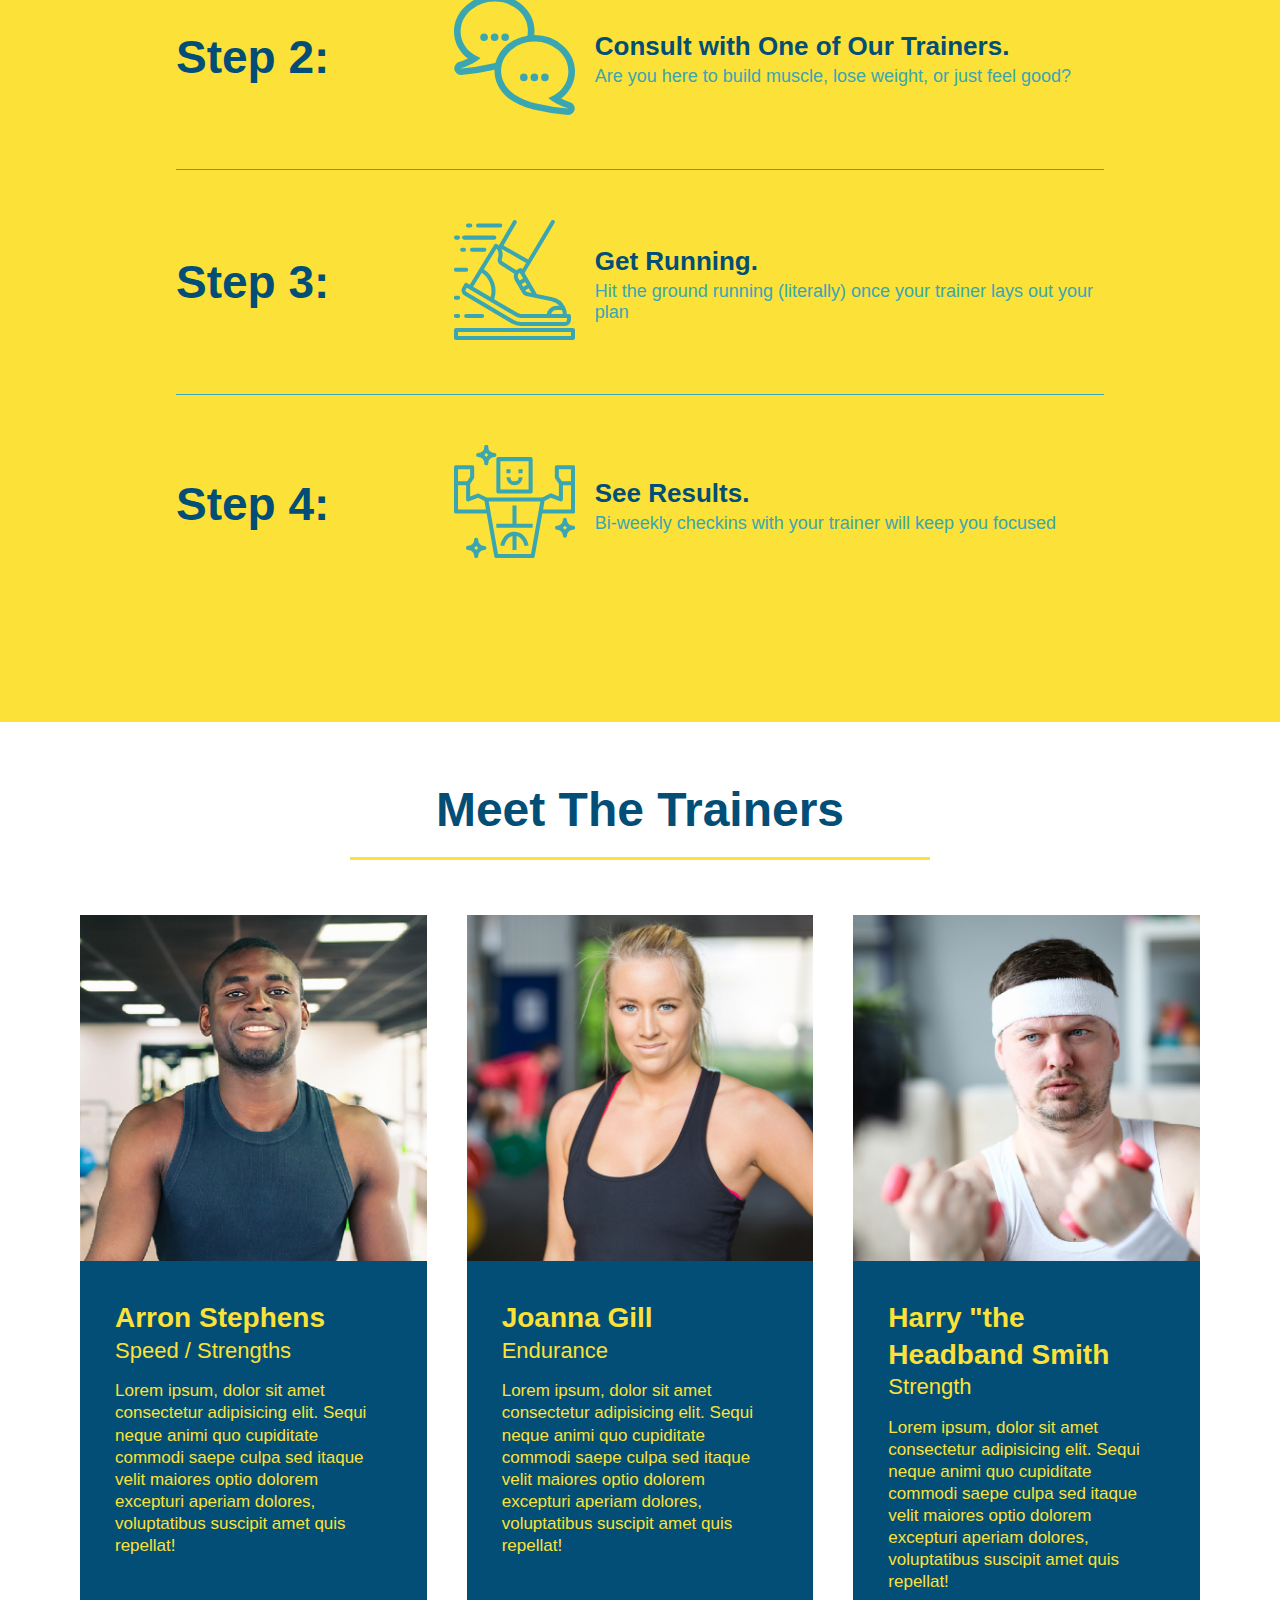
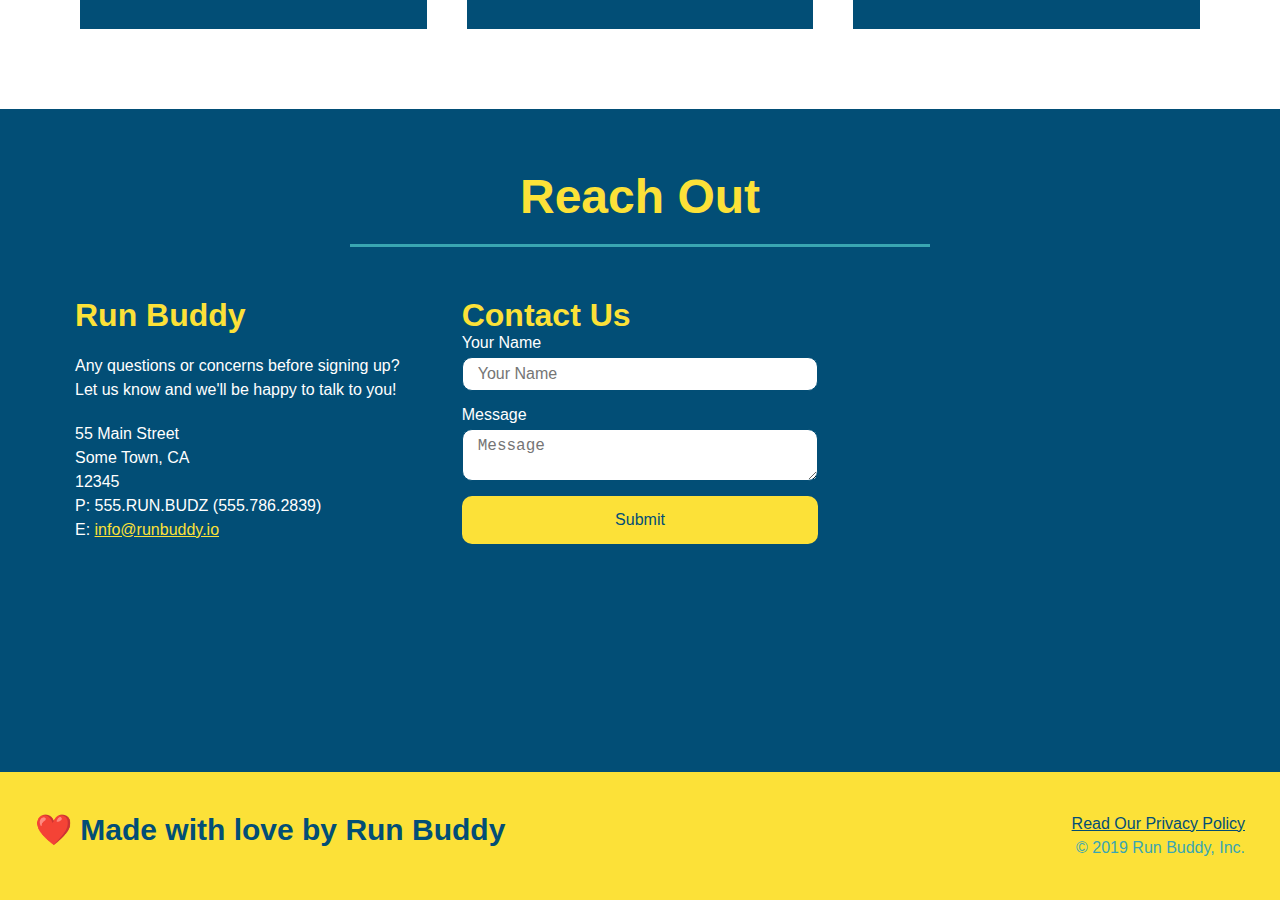
==== commit 5786b16c: "final css touches" ====
--- a/index.html
+++ b/index.html
@@ -53,16 +53,22 @@
                 <input type="tel" placeholder="Phone Number" name="phone" id="phone" class="form-input" />
                 <p>
                     Have you worked out with a trainer before?
-                    <input type="radio" name="trainer-confirm" id="trainer-yes" />
-                    <label for="trainer-yes">Yes</label>
-                    <input type="radio" name="trainer-confirm" id="trainer-no" />
-                    <label for="trainer-no">No</label>
-                </p>
-                <p>
-                    <label for="checkbox" >
-                        I acknowledge that I am at least 18 years of acknowledge
-                    </label>
-                    <input type="checkbox" name="age-confirm" id="checkbox" />
+                    <span class="radio-wrapper">
+                        <input type="radio" name="trainer-confirm" id="trainer-yes" />
+                        <label for="trainer-yes">Yes</label>
+                    </span>
+                    <span class="radio-wrapper">
+                        <input type="radio" name="trainer-confirm" id="trainer-no" />
+                        <label for="trainer-no">No</label>
+                    </span>
+                </p>
+                <p>
+                    <span class="checkbox-wrapper">
+                        <label for="checkbox" >
+                            I acknowledge that I am at least 18 years of acknowledge
+                        </label>
+                        <input type="checkbox" name="age-confirm" id="checkbox" />
+                    </span>
                 </p>
                 <button type="submit">
                     Get running!
--- a/assets/css/style.css
+++ b/assets/css/style.css
@@ -3,6 +3,11 @@
     padding; 0;
     box-sizing: border-box;
 }
+:root {
+    --primary-color: #fce138;
+    --secondary-color: #024e76;
+    --tertiary-color: #39a6b2;
+}
 body {
     color: #39a6b2;
     font-family: Helvetica, Arial, sans-serif;
@@ -15,6 +20,15 @@
     background-color: #39a6b2;
     justify-content: space-between;
     flex-wrap: wrap;
+    position: -webkit-sticky;
+    position: sticky;
+    top: 0;
+    background-image: url("../images/hero-bg.jpg");
+    background-size: cover;
+    background-position: center;
+    background-attachment: fixed;
+    background-position: 80%;
+    z-index: 9999;
 }
 
 header h1 {
@@ -45,7 +59,15 @@
     padding: 10px 15px;
     font-weight: lighter;
     font-size: 1.55vw;
+    text-shadow: 0 0 10px rgba (0,0,0,0.5);
   }
+
+header nav ul li a:hover {
+    background: #fce138;
+    color: #024e76;
+    border-radius: 15px;
+    text-shadow: none;
+}
 
 header h1 {
     font-weight: bold;
@@ -53,6 +75,7 @@
     color: #fce138;
     margin: 0;
     display:inline;
+    text-shadow: 0 0 10px rgba (0,0,0,0.5);
 }
 
 footer {
@@ -88,6 +111,8 @@
     background-image: url("../images/hero-bg.jpg");
     background-size: cover;
     background-position: center;
+    background-attachment: fixed;
+    background-position: 80%;
     display: flex;
     justify-content: center;
     flex-wrap: wrap;
@@ -96,11 +121,13 @@
 
 .hero-form {
     border: 3px solid #024e76;
-    background-color: #fce138;
+    background-color: rgba(252,225,56,0.8);
     padding: 20px;
     color: #024e76;
     width: 40%;
     margin: 3.5%;
+    box-shadow: 0 0 10px rgba (0,0,0,0.5);
+    border-radius: 15px;
 }
 
 .hero-form h3 {
@@ -120,7 +147,14 @@
     color: #024e76;
     width: 100%;
     margin-bottom: 15px;
-}
+    border-radius: 10px;
+    background-color: rgba(255,255,255, 0.75);
+}
+
+.form-input:focus {
+    background-color: rgba(255,255,255, 1);
+    outline: none;
+  }
 
 .hero-form label {
     margin: 0 5px;
@@ -132,6 +166,11 @@
     border: none;
     padding: 10px 20px;
     font-size: 16px;
+    border-radius: 10px;
+}
+
+.hero-form button:hover {
+    background-color: #39a6b2;
 }
 
 .hero-cta {
@@ -147,6 +186,7 @@
     font-style: italic;
     font-size: 55px;
     color: #fce138;
+    text-shadow: 0 0 10px rgba (0,0,0,0.5);
 }
 /*HERO STYLES END */
 
@@ -202,11 +242,18 @@
     margin: 50px auto;
     padding-bottom: 50px;
     width: 80%;
-    border-bottom: 1px solid #39a6b2;
     display: flex;
     flex-wrap: wrap;
     align-items: center;
     justify-content: space-between;
+}
+
+.step:nth-child(even) {
+    border-bottom: 1px solid #39a6b2;
+}
+
+.step:not(:last-child) {
+    border-bottom: 1px solid #39a6b2;
 }
 
 .step-info {
@@ -326,6 +373,12 @@
     width: 100%;
     margin-bottom: 15px;
     margin-top: 5px;
+    border-radius: 10px;
+    background-color: rgba(255,255,255, 1);
+}
+
+.contact-form input, .contact-form textarea:focus {
+    background-color: rgba(255,255,255, 1);
 }
 
 .contact-form button {
@@ -336,6 +389,12 @@
     text-align: center;
     padding: 15px 0;
     font-size: 16px;
+    border-radius: 10px;
+}
+
+.contact-form button:hover {
+    color: #fce138;
+    background: #39a6b2;
 }
 
 .contact-info a {
@@ -349,15 +408,173 @@
 
 /* MEDIA QUERY FOR SMALLER DESKTOP SCREENS AND SMALLER */
 @media screen and (max-width: 980px) {
-
-  }
+    header {
+        padding-bottom: 0;
+        justify-content: center;
+        position: relative;
+    }
+
+    header h1 {
+        width: 100%;
+        text-align: center;
+    }
+
+    header nav ul {
+        margin-top: 20px;
+        width: 100%;
+        justify-content: center;
+    }
+
+    header nav ul li a {
+        font-size: 20px;
+    }
+
+
+    footer h2, footer div {
+        text-align: center;
+        width: 100%;
+    }
+
+    .hero-cta, .hero-form {
+        width: 100%;
+    }
+
+    .hero-cta {
+        text-align: center;
+    }
+
+    .section-title {
+        width: 80%;
+    }
+
+    .trainer {
+        flex: 0 70%;
+    }
+
+    .contact-info iframe {
+        flex: 1 100%;
+    }
+}
   
   /* MEDIA QUERY FOR TABLETS AND SMALLER */
   @media screen and (max-width: 768px) {
+    section {
+        padding: 30px 15px;
+    }
+
+    .step h3 {
+        flex: 1 100%;
+        text-align: center;
+    }
+
+    .step-info {
+        flex: 2 100%;
+        text-align: center;
+        justify-content: center;
+    }
+
+    .step-img {
+        flex: 2 100%;
+        margin-right: 0;
+        margin-top: 15px;
+        margin-bottom: 15px;
+    }
+
+    .step-text {
+        flex: 100%;
+    }
 
   }
   
   /* MEDIA QUERY FOR MOBILE PHONES AND SMALLER */
   @media screen and (max-width: 575px) {
-
-  }+    .hero-form button {
+        width: 100%;
+    }
+
+    .section-title {
+        width: 95%;
+    }
+
+    .intro p {
+        width: 100%;
+    }
+
+    .trainer {
+        flex: 0 100%;
+    }
+
+    .contact-info {
+        text-align: center;
+    }
+
+    .contact-info > * {
+        flex: 0 100%;
+    }
+
+    .contact-form {
+        order: 3;
+    }
+  }
+
+/* END MEDIA QUERIES */
+
+.checkbox-wrapper input, .radio-wrapper input {
+    opacity: 0;
+}
+
+.checkbox-wrapper label, .radio-wrapper label {
+    position: relative;
+    left: 10px;
+    margin: 10px;
+    line-height: 1.6;
+}
+
+.checkbox-wrapper label::before, .radio-wrapper label::before {
+    content: "";
+    height: 20px;
+    width: 20px;
+    background: rgba(255, 255, 255, 0.75);
+    border: 1px solid #024e76;
+    position: absolute;
+    top: -4px;
+    left: -30px; 
+}
+
+.radio-wrapper label::before {
+    border-radius: 50%;
+}
+
+.radio-wrapper label::after {
+    content: "";
+    width: 20px;
+    height: 20px;
+    border-radius: 50%;
+    background: #024e76;
+    background-image: radial-gradient(circle, #39a6b2, #024e76);
+    position: absolute;
+    left: -29px;
+    top: -3px;
+}
+
+.checkbox-wrapper label::after {
+    content: "";
+    height: 6px;
+    width: 14px;
+    border-left: 2px solid #024e76;
+    border-bottom: 2px solid #024e76;
+    position: absolute;
+    left: -26px;
+    top: 1px;
+    transform: rotate(-58deg);
+}
+
+.checkbox-wrapper input + label::after, 
+.radio-wrapper input + label::after {
+  content: none;
+}
+
+.checkbox-wrapper input:checked + label::after, 
+.radio-wrapper input:checked + label::after {
+  content: "";
+}